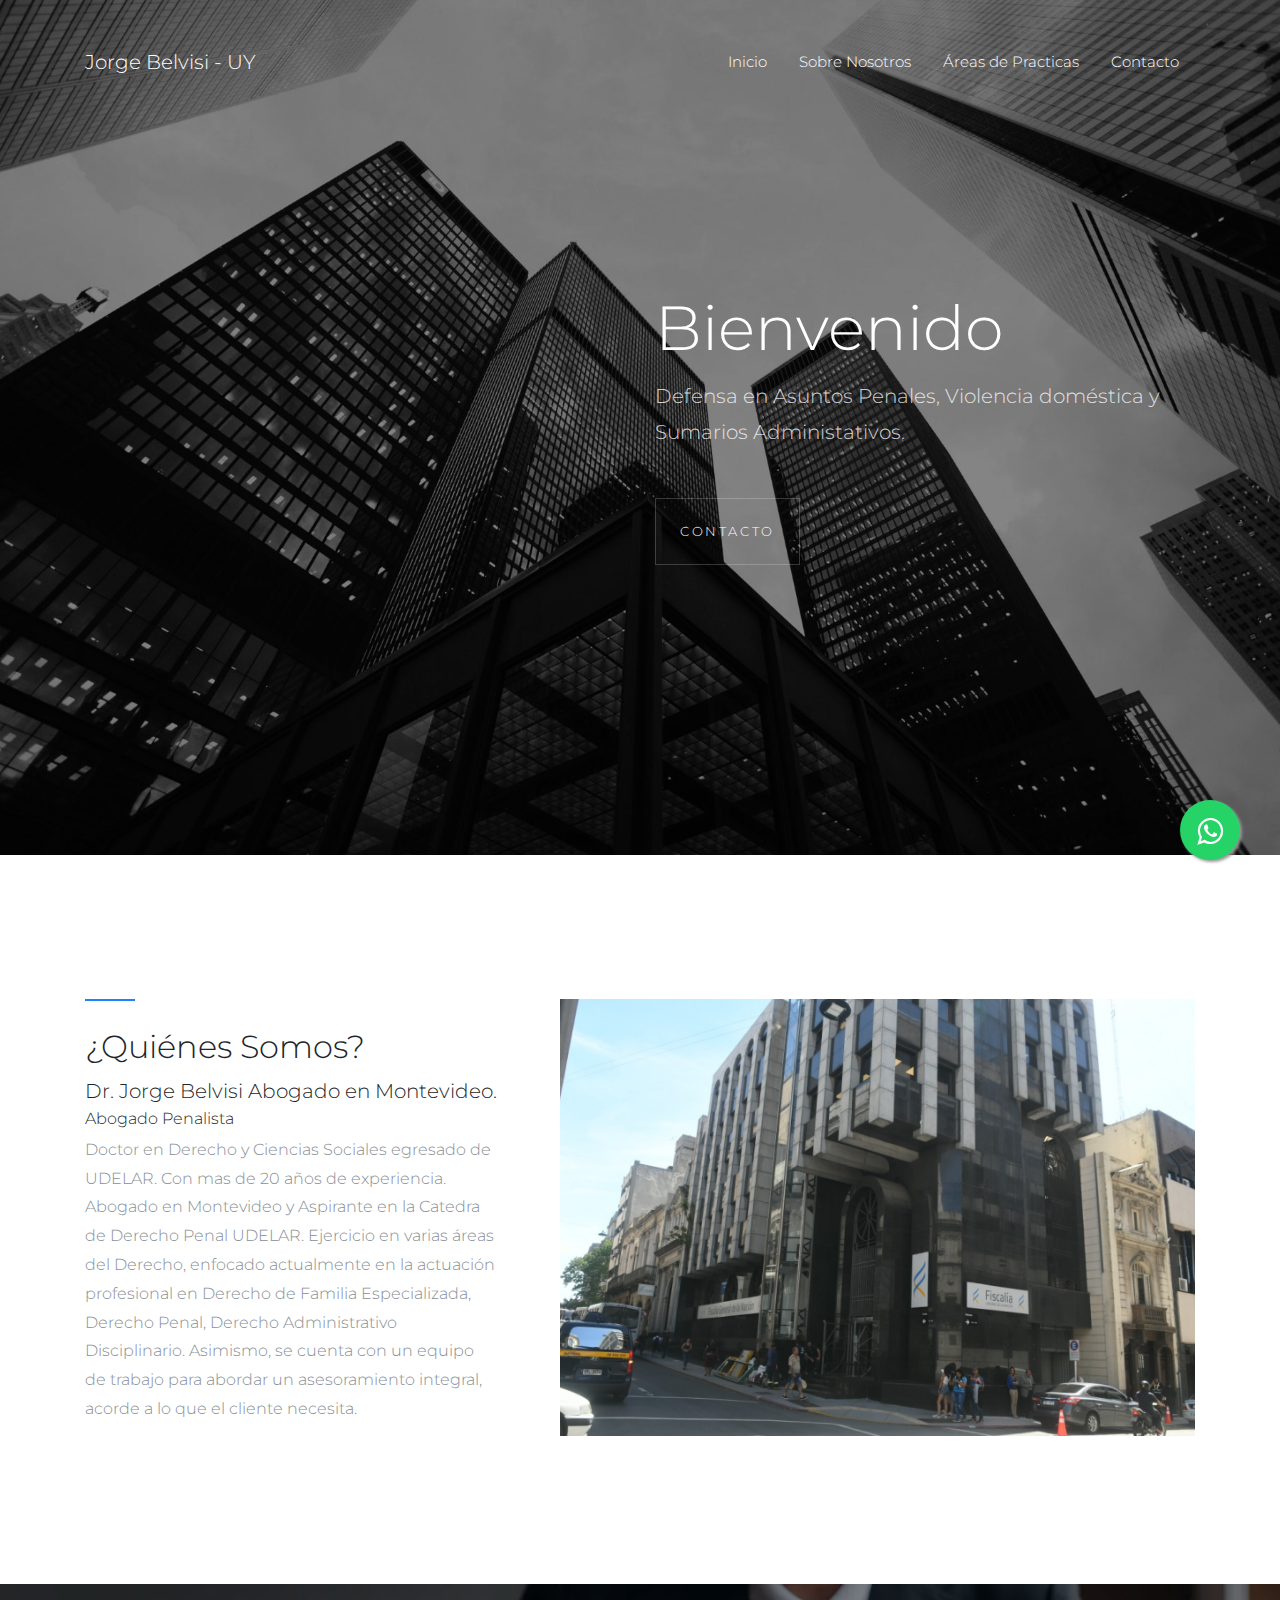
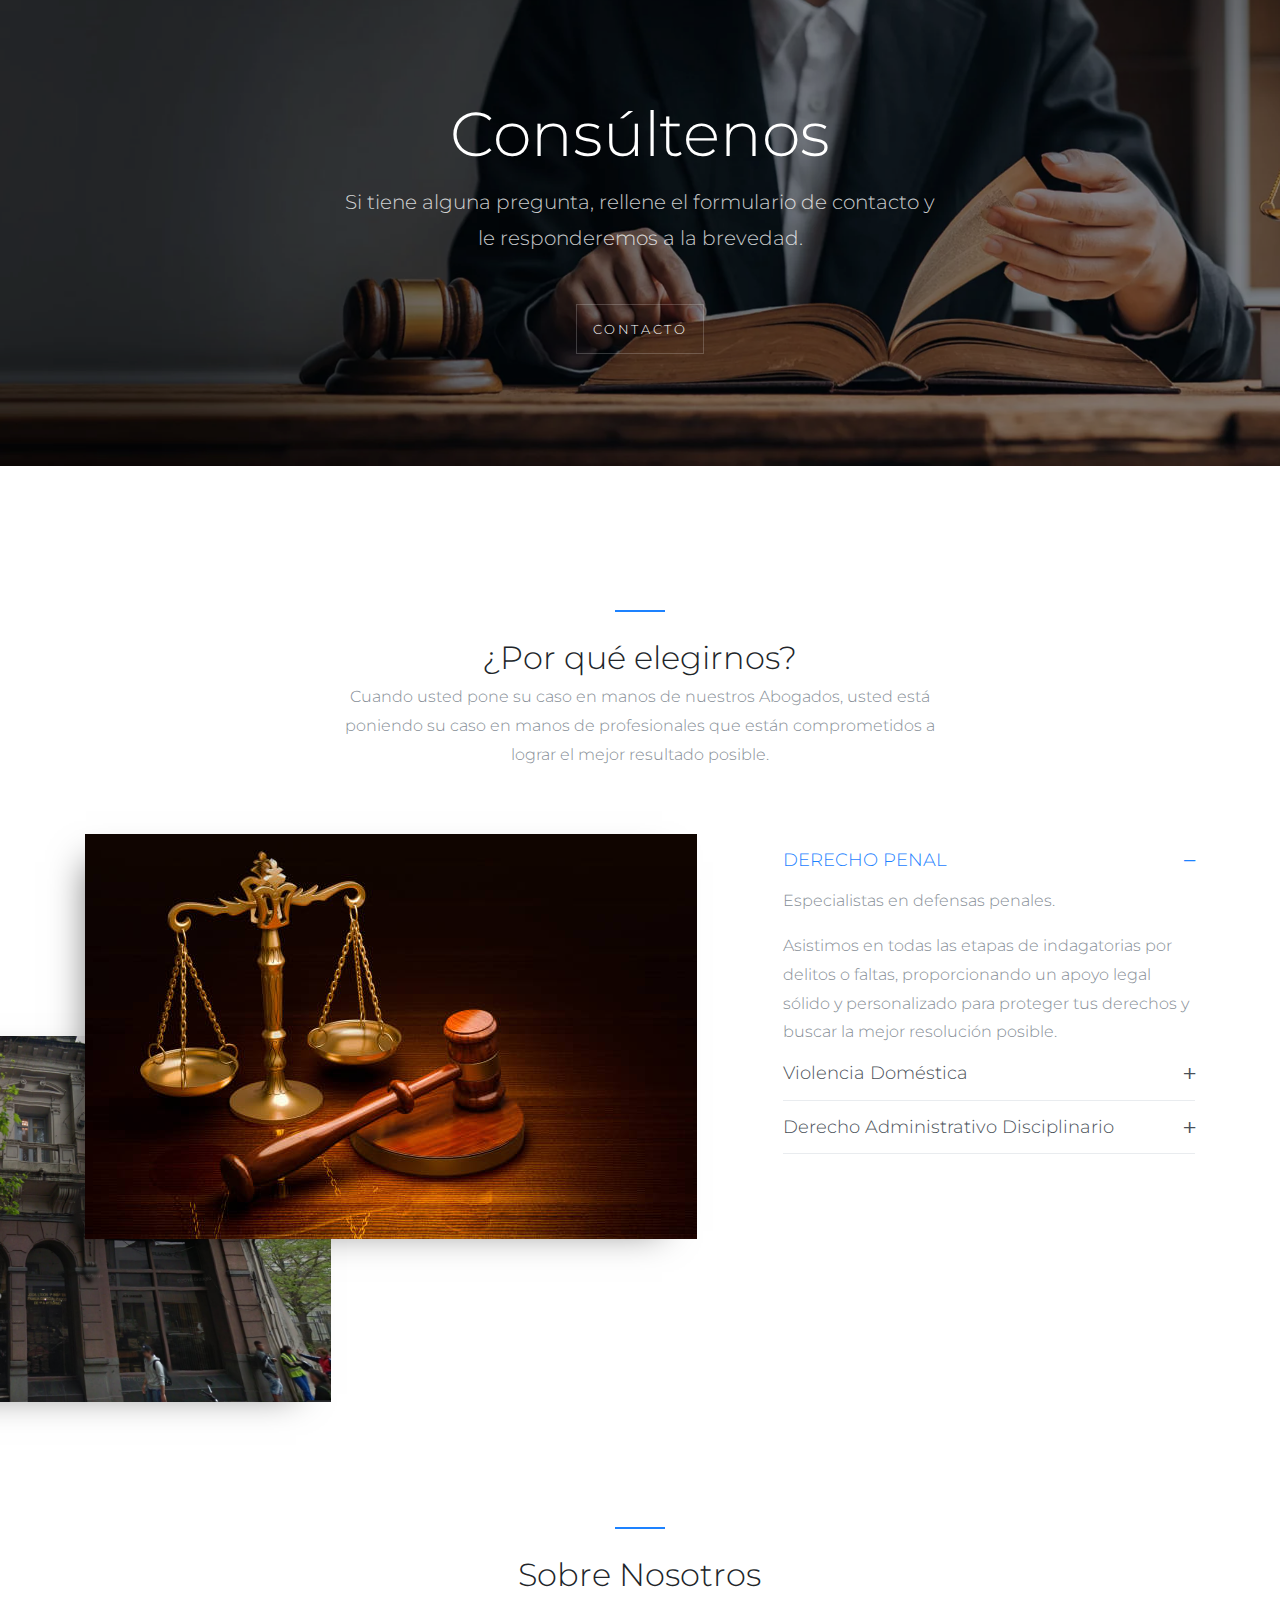
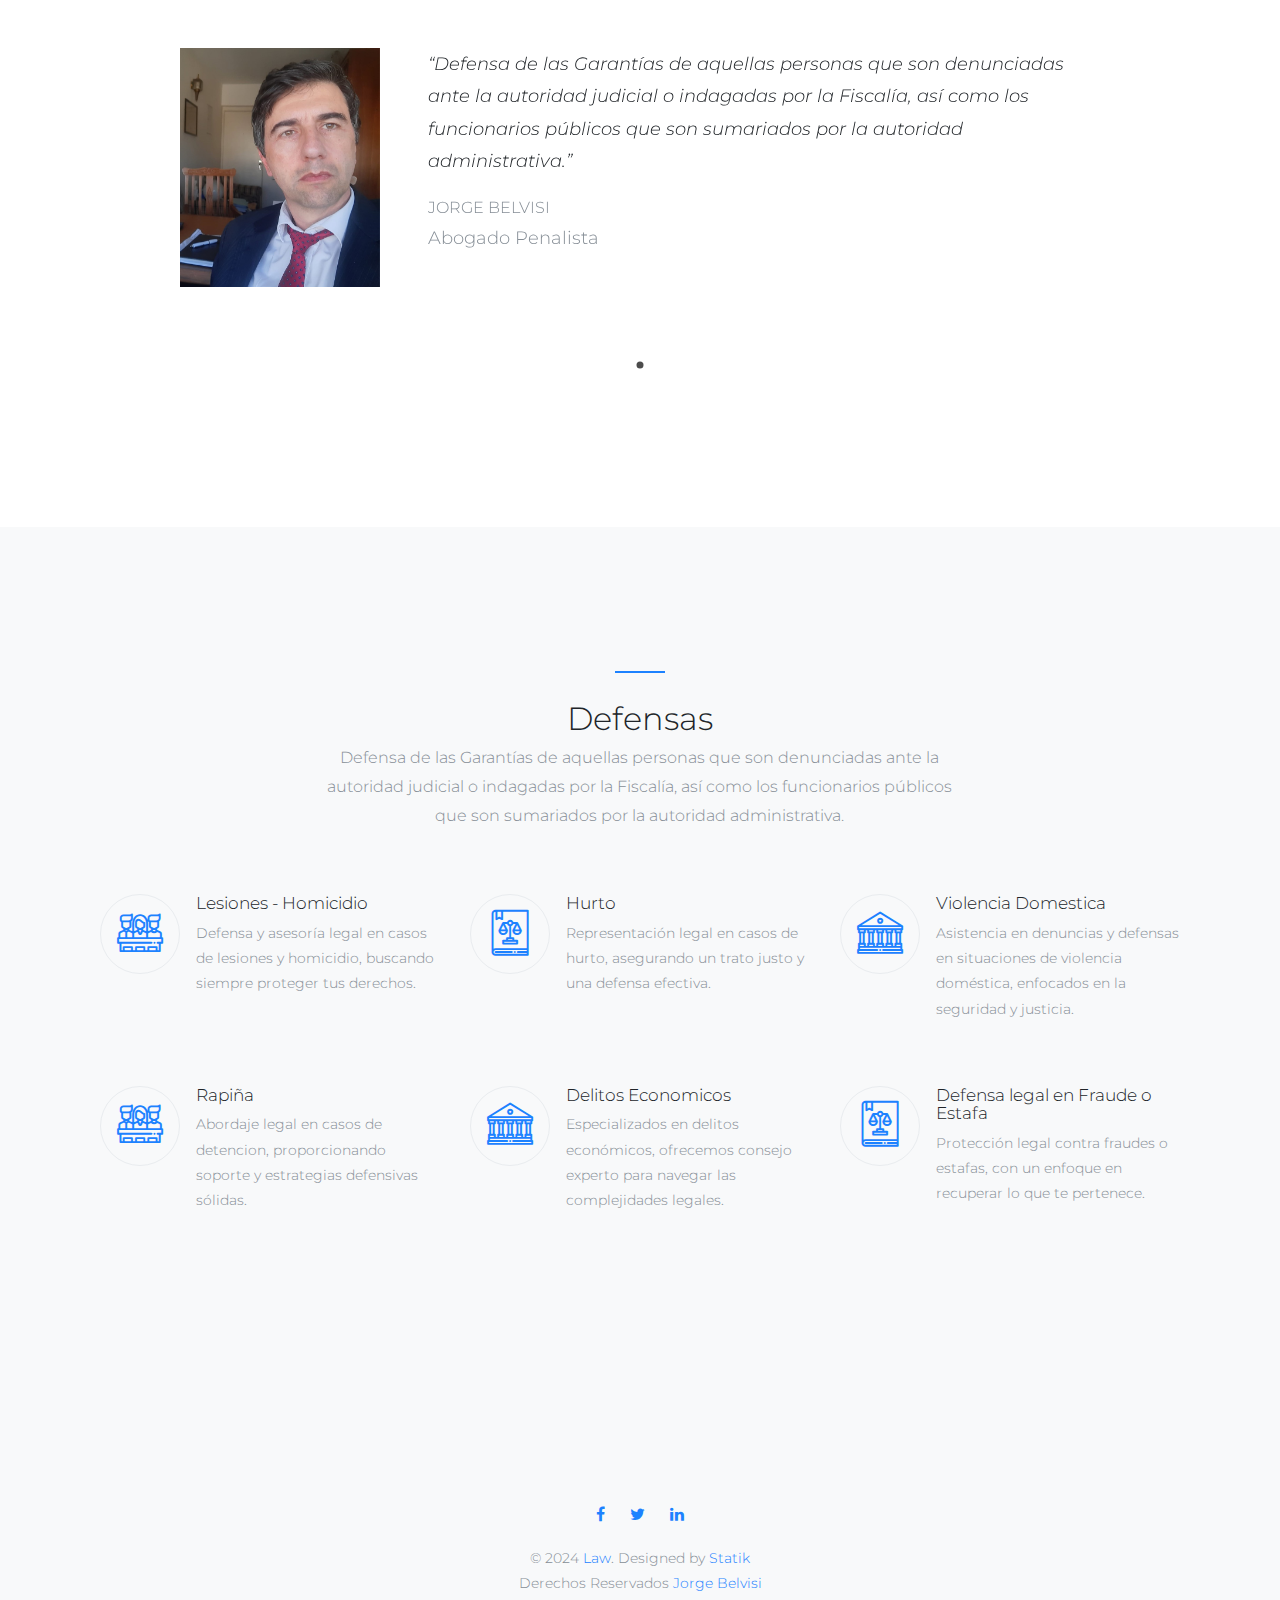
==== index.html @ 0565692d "KEY" ====
<html lang="en">
  <head>
    <!-- Google tag (gtag.js) -->
<script async src="https://www.googletagmanager.com/gtag/js?id=AW-10953930330"></script>
<script>
  window.dataLayer = window.dataLayer || [];
  function gtag(){dataLayer.push(arguments);}
  gtag('js', new Date());

  gtag('config', 'AW-10953930330');
</script>
    
    <!-- 
    More Templates Visit ==> ProBootstrap.com
    Free Template by ProBootstrap.com under the License Creative Commons 3.0 ==> (probootstrap.com/license)

    IMPORTANT: You can do whatever you want with this template but you need to keep the footer link back to ProBootstrap.com
    -->
		<meta charset="utf-8">
		<meta name="viewport" content="width=device-width, initial-scale=1, shrink-to-fit=no">

		<title>Derecho Penal &mdash; Jorge Belvisi</title>
    <link href="./assets/images/logo.png" rel="icon"/>
		<meta name="description" content="abogado penalista">
    <meta name="keywords" content="abogado penalista, abogado gratis, abogado montevideo, abogado penalista montevideo, abogado uruguay"> 
    <link href="https://fonts.googleapis.com/css?family=Crimson+Text:400,400i,600|Montserrat:200,300,400" rel="stylesheet">

		<link rel="stylesheet" href="assets/css/bootstrap/bootstrap.css">
    <link rel="stylesheet" href="assets/fonts/ionicons/css/ionicons.min.css">
    <link rel="stylesheet" href="assets/fonts/law-icons/font/flaticon.css">

    <link rel="stylesheet" href="assets/fonts/fontawesome/css/font-awesome.min.css">
    
    
    <link rel="stylesheet" href="assets/css/slick.css">
    <link rel="stylesheet" href="assets/css/slick-theme.css">

    <link rel="stylesheet" href="assets/css/helpers.css">
    <link rel="stylesheet" href="assets/css/style.css">

    
	</head>
	<body data-spy="scroll" data-target="#pb-navbar" data-offset="200">

    <link rel="stylesheet" href="https://maxcdn.bootstrapcdn.com/font-awesome/4.5.0/css/font-awesome.min.css">
    <a href="https://wa.link/lvnrwa" class="float" target="_blank">
    <i class="fa fa-whatsapp my-float "></i>
    </a>
      
      
    
    <nav class="navbar navbar-expand-lg navbar-dark pb_navbar pb_scrolled-light" id="pb-navbar">
      <div class="container">
        <a class="navbar-brand" href="/">Jorge Belvisi - UY</a>
        <button class="navbar-toggler" type="button" data-toggle="collapse" data-target="#probootstrap-navbar" aria-controls="probootstrap-navbar" aria-expanded="false" aria-label="Toggle navigation">
          <span><i class="ion-navicon"></i></span>
        </button>
        <div class="collapse navbar-collapse" id="probootstrap-navbar">
          <ul class="navbar-nav ml-auto">
            <li class="nav-item"><a class="nav-link" href="index.html">Inicio</a></li>
            <li class="nav-item"><a class="nav-link" href="#section-about">Sobre Nosotros</a></li>
            <li class="nav-item"><a class="nav-link" href="#section-why-us">Áreas de Practicas</a></li>
            <li class="nav-item"><a class="nav-link" href="contact.html">Contacto</a></li>
          </ul>
        </div>
      </div>
    </nav>
    <!-- END nav -->

    <section class="pb_cover_v1 text-left cover-bg-black cover-bg-opacity-4" style="background-image: url(assets/images/background1.jpg)" id="section-home">
      <div class="container">
        <div class="row align-items-center justify-content-end">
          <div class="col-md-6  order-md-1">

            <h2 class="heading mb-3">Bienvenido</h2>
            <div class="sub-heading"><p class="mb-5">Defensa en Asuntos Penales, Violencia doméstica y Sumarios Administativos.</p>
            <p><a href="contact.html" role="button" class="btn smoothscroll pb_outline-light btn-xl pb_font-13 p-4 rounded-0 pb_letter-spacing-2">Contacto</a></p>
            </div>
            
          </div>  
        </div>
      </div>
    </section>
    <!-- END section -->
    
    
    <section class="pb_section pb_section_v1" data-section="about" id="section-about">
      <div class="container">
        <div class="row">
          <div class="col-lg-5 pr-md-5 pr-sm-0">
            <h2 class="mt-0 heading-border-top mb-3 font-weight-normal">¿Quiénes Somos?</h2>
            <h5>Dr. Jorge Belvisi Abogado en Montevideo.</h5>
            <h6>Abogado Penalista</h6>
            <p>Doctor en Derecho y Ciencias Sociales egresado de UDELAR. Con mas de 20 años de experiencia. Abogado en Montevideo y Aspirante en la Catedra de Derecho Penal UDELAR. Ejercicio en varias áreas del Derecho, enfocado actualmente en la actuación profesional en Derecho de Familia Especializada, Derecho Penal, Derecho Administrativo Disciplinario. Asimismo, se cuenta con un equipo de trabajo para abordar un asesoramiento integral, acorde a lo que el cliente necesita.</p>
          </div>
          <div class="col-lg-7">
            <div class="images">
              <img class="img1 img-fluid" src="assets/images/prueba2.jfif" alt="Uruguay">
            </div>
          </div>
          
        </div>
      </div>  
    </section>
    <!-- END section -->

    
    <!-- <section class="pb_section bg-light">
      <div class="container">
        <div class="row">
          <div class="col-md">
            <div class="media pb_media_v2 d-block text-center mb-3">
              <div class="icon border border-gray rounded-circle d-block mr-3 display-4 mx-auto mb-4"><i class="flaticon text-secondary flaticon-jury"></i></div>
              <div class="media-body">
                <h3 class="mt-0 pb_font-20">Group of Lawyers</h3>
                <p>Far far away, behind the word mountains, far from the countries Vokalia and Consonantia, there live the blind texts.</p>
              </div>
            </div>
          </div>
          <div class="col-md">
            <div class="media pb_media_v2 d-block text-center  mb-3">
              <div class="icon border border-gray rounded-circle d-flex mr-3 display-4 mx-auto mb-4"><i class="flaticon text-secondary flaticon-law"></i></div>
              <div class="media-body">
                <h3 class="mt-0 pb_font-20">No One is Above The Law</h3>
                <p>Separated they live in Bookmarksgrove right at the coast of the Semantics, a large language ocean.</p>
              </div>
            </div>
          </div>
          <div class="col-md">
            <div class="media pb_media_v2 d-block text-center  mb-3">
              <div class="icon border border-gray rounded-circle d-flex mr-3 display-4 mx-auto mb-4"><i class="flaticon text-secondary flaticon-courthouse"></i></div>
              <div class="media-body">
                <h3 class="mt-0 pb_font-20">Hall of Justice</h3>
                <p>A small river named Duden flows by their place and supplies it with the necessary regelialia.</p>
              </div>
            </div>
          </div>
        </div>
      </div>
    </section>
     -->
    <!-- END section -->
      
    <section class="pb_sm_py_cover text-center cover-bg-black cover-bg-opacity-4" style="background-image: url(assets/images/tr2777863-01a-2880x710_Hero-m.webp)">
      <div class="container">

        <div class="row align-items-center">
          <div class="col-md-12">
            <h2 class="heading mb-3">Consúltenos</h2>
            <p class="sub-heading mb-5 pb_color-light-opacity-8">Si tiene alguna pregunta, rellene el formulario de contacto y le responderemos a la brevedad.</p>
            <p><a href="contact.html" role="button" class="btn smoothscroll pb_outline-light p-3 rounded-0 pb_font-13 pb_letter-spacing-2">Contacto</a></p>
          </div>  
        </div>

      </div>
    </section>
    <!-- END section -->

    <section class="pb_section" data-section="why-us" id="section-why-us">
      <div class="container">
        <div class="row justify-content-md-center text-center mb-5">
          <div class="col-lg-7">
            <h2 class="mt-0 heading-border-top font-weight-normal">¿Por qué elegirnos?</h2>
            <p>Cuando usted pone su caso en manos de nuestros Abogados, usted está poniendo su caso en manos de profesionales que están comprometidos a lograr el mejor resultado posible.</p>
          </div>
        </div>
        <div class="row">
          <div class="col-lg-7">
            <div class="images right">
              <img class="img1 img-fluid" src="assets/images/about-img.jpg" alt="free Template">
              <img class="img2" src=" assets/images/juzgado.png " alt="free Template">
            </div>
          </div>
          <div class="col-lg-5 pl-md-5 pl-sm-0">
            <div id="exampleAccordion" class="pb_accordion" data-children=".item">
              <div class="item">
                <a data-toggle="collapse" data-parent="#exampleAccordion" href="#exampleAccordion1" aria-expanded="true" aria-controls="exampleAccordion1" class="pb_font-18">DERECHO PENAL</a>
                <div id="exampleAccordion1" class="collapse show" role="tabpanel">
                  <p>Especialistas en defensas penales.</p>
                  <p>Asistimos en todas las etapas de indagatorias por delitos o faltas, proporcionando un apoyo legal sólido y personalizado para proteger tus derechos y buscar la mejor resolución posible.</p>
                </div>
              </div>
              <div class="item">
                <a data-toggle="collapse" data-parent="#exampleAccordion" href="#exampleAccordion2" aria-expanded="false" aria-controls="exampleAccordion2" class="pb_font-18">Violencia Doméstica</a>
                <div id="exampleAccordion2" class="collapse" role="tabpanel">
                  <p>En casos de violencia doméstica, ofrecemos asesoramiento legal para denuncias o defensas en el ámbito de Familia especializada.</p>
                </div>
              </div>
              <div class="item">
                <a data-toggle="collapse" data-parent="#exampleAccordion" href="#exampleAccordion3" aria-expanded="false" aria-controls="exampleAccordion3" class="pb_font-18">Derecho Administrativo Disciplinario</a>
                <div id="exampleAccordion3" class="collapse" role="tabpanel">
                  <p>Defendemos a funcionarios publicos sometidos a investigaciones administrativas o sumarios.</p>
                </div>
              </div>
              <!-- <div class="item">
                <a data-toggle="collapse" data-parent="#exampleAccordion" href="#exampleAccordion4" aria-expanded="false" aria-controls="exampleAccordion4" class="pb_font-18">Derecho Civil</a>
                <div id="exampleAccordion4" class="collapse" role="tabpanel">
                  <p>Asesoramiento y redacción de todo tipo de contratos (Compraventas, promesas de compraventa, permuta, etc).</p>
                </div>
              </div> -->
            </div>

          </div>
        </div>
      </div>
    </section>
    <!-- END section -->
    
    <!-- <section class="pb_section">
      <div class="multiple-items pb_slide_v1">
        <div>
          <a href="#" class="link-block">
            <img src="assets/images/1900x1200_img_4.jpg" alt="" class="img-fluid">
            <div class="slide-text">
              <h2>Criminal Law</h2>
              <p>Read More</p>
            </div>
          </a>
        </div>
        <div>
          <a href="#" class="link-block">
            <img src="assets/images/1900x1200_img_2.jpg" alt="" class="img-fluid">
            <div class="slide-text">
              <h2>Migration Law</h2>
              <span>Read More</span>
            </div>
          </a>
        </div>
        <div>
          <a href="#" class="link-block">
            <img src="assets/images/1900x1200_img_3.jpg" alt="" class="img-fluid">
            <div class="slide-text">
              <h2>Civil Rights</h2>
              <span>Read More</span>
            </div>
          </a>
        </div>
        <div>
          <a href="#" class="link-block">
            <img src="assets/images/1900x1200_img_4.jpg" alt="" class="img-fluid">
            <div class="slide-text">
              <h2>Property Law</h2>
              <span>Read More</span>
            </div>
          </a>
        </div>
        <div>
          <a href="#" class="link-block">
            <img src="assets/images/1900x1200_img_1.jpg" alt="" class="img-fluid">
            <div class="slide-text">
              <h2>Civil Rights</h2>
              <span>Read More</span>
            </div>
          </a>
        </div>
        <div>
          <a href="#" class="link-block">
            <img src="assets/images/1900x1200_img_2.jpg" alt="" class="img-fluid">
            <div class="slide-text">
              <h2>State Laws</h2>
              <span>Read More</span>
            </div>
          </a>
        </div>
        <div>
          <a href="#" class="link-block">
            <img src="assets/images/1900x1200_img_3.jpg" alt="" class="img-fluid">
            <div class="slide-text">
              <h2>Immigration Laws</h2>
              <span>Read More</span>
            </div>
          </a>
        </div>
      </div>

    </section> -->
    <!-- END section -->

    
    <!-- <section class="pb_section pb_bg-half" data-section="practicing-areas" id="section-practicing-areas">
      <div class="container">
        <div class="row justify-content-md-center text-center mb-5">
          <div class="col-lg-7">
            <h2 class="mt-0 heading-border-top font-weight-normal">Áreas de Práctica</h2>
            <p>Far far away, behind the word mountains, far from the countries Vokalia and Consonantia, there live the blind texts. Separated they live in Bookmarksgrove right at the coast of the Semantics, a large language ocean.</p>
          </div>
        </div>

        <div class="row">
          <div class="col-md-12">

            <div class="single-item pb_slide_v2">
              <div>
                <div class="d-lg-flex d-md-block slide_content">
                  <div class="pb_content-media" style="background-image: url(assets/images/1900x1200_img_4.jpg);"></div>
                  <div class="slide_content-text text-center">
                    <div class="pb_icon_v1"><i class="flaticon text-primary flaticon-handcuffs"></i></div>
                    <h3 class="font-weight-normal mt-0 mb-4">Criminal Law</h3>
                    <p>Far far away, behind the word mountains, far from the countries Vokalia and Consonantia, there live the blind texts. Separated they live in Bookmarksgrove right at the coast of the Semantics, a large language ocean.</p>
                    <p>A small river named Duden flows by their place and supplies it with the necessary regelialia. It is a paradisematic country, in which roasted parts of sentences fly into your mouth.</p>
                    <p>Even the all-powerful Pointing has no control about the blind texts it is an almost unorthographic life One day however a small line of blind text by the name of Lorem Ipsum decided to leave for the far World of Grammar.</p>
                  </div>
                </div>
              </div>

              <div>
                <div class="d-lg-flex d-md-block slide_content">
                  <div class="pb_content-media" style="background-image: url(assets/images/1900x1200_img_2.jpg);"></div>
                  <div class="slide_content-text text-center">
                    <div class="pb_icon_v1"><i class="flaticon text-primary flaticon-wallet"></i></div>
                    <h3 class="font-weight-normal mt-0 mb-4">Financial Law</h3>
                    <p>The Big Oxmox advised her not to do so, because there were thousands of bad Commas, wild Question Marks and devious Semikoli, but the Little Blind Text didn’t listen. She packed her seven versalia, put her initial into the belt and made herself on the way.</p>

                    <p>When she reached the first hills of the Italic Mountains, she had a last view back on the skyline of her hometown Bookmarksgrove, the headline of Alphabet Village and the subline of her own road, the Line Lane. Pityful a rethoric question ran over her cheek, then she continued her way.</p>
                  </div>
                </div>
              </div>

              <div>
                <div class="d-lg-flex d-md-block slide_content">
                  <div class="pb_content-media" style="background-image: url(assets/images/1900x1200_img_3.jpg);"></div>
                  <div class="slide_content-text text-center">
                    <div class="pb_icon_v1"><i class="flaticon text-primary flaticon-computer-security"></i></div>
                    <h3 class="font-weight-normal mt-0 mb-4">Cyber Crime Law</h3>
                    <p>Separated they live in Bookmarksgrove right at the coast of the Semantics, a large language ocean.</p>
                    <p>A small river named Duden flows by their place and supplies it with the necessary regelialia. And if she hasn’t been rewritten, then they are still using her.</p>
                    <p>On her way she met a copy. The copy warned the Little Blind Text, that where it came from it would have been rewritten a thousand times and everything that was left from its origin would be the word "and" and the Little Blind Text should turn around and return to its own, safe country. But nothing the copy said could convince her and so it didn’t take long until a few insidious Copy Writers ambushed her, made her drunk with Longe and Parole and dragged her into their agency, where they abused her for their.</p>
                  </div>
                </div>
              </div>

              <div>
                <div class="d-lg-flex d-md-block slide_content">
                  <div class="pb_content-media" style="background-image: url(assets/images/1900x1200_img_4.jpg);"></div>
                  <div class="slide_content-text text-center">
                    <div class="pb_icon_v1"><i class="flaticon text-primary flaticon-courthouse"></i></div>
                    <h3 class="font-weight-normal mt-0 mb-4">Real Estate Law</h3>
                    <p>Separated they live in Bookmarksgrove right at the coast of the Semantics, a large language ocean.</p>
                    <p>A small river named Duden flows by their place and supplies it with the necessary regelialia. And if she hasn’t been rewritten, then they are still using her. Original article: Web Designer Notebook | Text from Dummy Text Generator</p>
                    <p>A small river named Duden flows by their place and supplies it with the necessary regelialia. And if she hasn’t been rewritten, then they are still using her.</p>
                  </div>
                </div>
              </div>

              <div>
                <div class="d-lg-flex d-md-block slide_content">
                  <div class="pb_content-media" style="background-image: url(assets/images/1900x1200_img_4.jpg);"></div>
                  <div class="slide_content-text text-center">
                    <div class="pb_icon_v1"><i class="flaticon text-primary flaticon-jury"></i></div>
                    <h3 class="font-weight-normal mt-0 mb-4">Family Law</h3>
                    <p>A small river named Duden flows by their place and supplies it with the necessary regelialia. It is a paradisematic country, in which roasted parts of sentences fly into your mouth.</p>
                    <p>Even the all-powerful Pointing has no control about the blind texts it is an almost unorthographic life One day however a small line of blind text by the name of Lorem Ipsum decided to leave for the far World of Grammar.</p>
                    <p>A small river named Duden flows by their place and supplies it with the necessary regelialia. And if she hasn’t been rewritten, then they are still using her.</p>
                  </div>
                </div>
              </div>

            </div>

          </div>
        </div>
      </div>  
    </section> -->
    <!-- END section -->

    <!-- <section class="pb_section bg-light bg-image with-overlay" data-section="attorneys" id="section-attorneys" style="background-image: url(assets/images/1900x1200_img_2.jpg)">
      <div class="container">
        <div class="row justify-content-md-center text-center mb-5">
          <div class="col-lg-7">
            <h2 class="mt-0 heading-border-top light font-weight-normal text-white">Attorneys</h2>
            <p class="text-white">Far far away, behind the word mountains, far from the countries Vokalia and Consonantia, there live the blind texts. Separated they live in Bookmarksgrove right at the coast of the Semantics, a large language ocean.</p>
          </div>
        </div>
        <div class="row">
          <div class="col-md">
            <div class="card text-center pb_card_v1 mb-4">
              <img class="card-img-top rounded-circle w-50 mx-auto" src="assets/images/square_img_5.jpg" alt="Card image cap">
              <div class="card-body">
                <h4 class="card-title mt-0 mb-2">Richard Wilson</h4>
                <h6 class="card-subtitle mb-2">Family Lawyer</h6>
                <p><a href="#">Read Full Bio</a></p>
              </div>
            </div>
          </div>
          <div class="col-md">
            <div class="card text-center pb_card_v1 mb-4">
              <img class="card-img-top rounded-circle w-50 mx-auto" src="assets/images/square_img_5.jpg" alt="Card image cap">
              <div class="card-body">
                <h4 class="card-title mt-0 mb-2">Steve White</h4>
                <h6 class="card-subtitle mb-2">Financial Lawyer</h6>
                <p><a href="#">Read Full Bio</a></p>
              </div>
            </div>
          </div>
          <div class="col-md">
            <div class="card text-center pb_card_v1 mb-4">
              <img class="card-img-top rounded-circle w-50 mx-auto" src="assets/images/square_img_5.jpg" alt="Card image cap">
              <div class="card-body">
                <h4 class="card-title mt-0 mb-2">Ryan David</h4>
                <h6 class="card-subtitle mb-2">Business Lawyer</h6>
                <p><a href="#">Read Full Bio</a></p>
              </div>
            </div>
          </div>
        </div>
      </div>
    </section> -->


    <section class="pb_section pb_testimonial_v1" data-section="testimonials" id="section-testimonials">
      <div class="container">
        <div class="row justify-content-md-center text-center mb-5">
          <div class="col-lg-7">
            <h2 class="mt-0 heading-border-top font-weight-normal">Sobre Nosotros</h2>
          </div>
        </div>
        <div class="row justify-content-md-center">
          <div class="col-md-10 col-sm-12 mb-5">
            <div class="single-item-no-arrow pb_slide_v1">
              <div>
                <div class="media">
                  <img class="d-flex img-fluid mb-sm-5" src="assets/images/jorge2.jpeg" alt="Generic placeholder image">
                  <div class="media-body pl-md-5 pl-sm-0">
                    <blockquote>
                      <p>&ldquo;Defensa de las Garantías de aquellas personas que son denunciadas ante la autoridad judicial o indagadas por la Fiscalía, así como los funcionarios públicos que son sumariados por la autoridad administrativa.&rdquo;</p>
                      <p class="pb_author"><cite class="text-uppercase">Jorge Belvisi</cite> Abogado Penalista</p>
                    </blockquote>
                  </div>
                </div>
              </div>
            </div>

          </div>

        </div>
      </div>
    </section>
    <!-- END section -->

    <section class="pb_section bg-light">
      <div class="container">
        <div class="row justify-content-md-center text-center mb-5">
          <div class="col-lg-7">
            <h2 class="mt-0 heading-border-top font-weight-normal">Defensas</h2>
            <p>Defensa de las Garantías de aquellas personas que son denunciadas ante la autoridad judicial o indagadas por la Fiscalía, así como los funcionarios públicos que son sumariados por la autoridad administrativa.</p>
          </div>
        </div>
      <div class="container">
        <div class="row">
          <div class="col-lg">

            <div class="media pb_media_v1 mb-5">
              <div class="icon border border-gray rounded-circle d-flex mr-3 display-4 text-primary"><i class="flaticon flaticon-jury"></i></div>
              <div class="media-body">
                <h3 class="mt-0 pb_font-17">Lesiones - Homicidio</h3>
                <p class="pb_font-14">Defensa y asesoría legal en casos de lesiones y homicidio, buscando siempre proteger tus derechos.</p>
              </div>
            </div>

          </div>
          <div class="col-lg">
            <div class="media pb_media_v1 mb-5">
              <div class="icon border border-gray rounded-circle d-flex mr-3 display-4 text-primary"><i class="flaticon flaticon-law"></i></div>
              <div class="media-body">
                <h3 class="mt-0 pb_font-17">Hurto</h3>
                <p class="pb_font-14">Representación legal en casos de hurto, asegurando un trato justo y una defensa efectiva.</p>
              </div>
            </div>
          </div>
          <div class="col-lg">
            <div class="media pb_media_v1 mb-5">
              <div class="icon border border-gray rounded-circle d-flex mr-3 display-4 text-primary"><i class="flaticon flaticon-courthouse"></i></div>
              <div class="media-body">
                <h3 class="mt-0 pb_font-17">Violencia Domestica</h3>
                <p class="pb_font-14">Asistencia en denuncias y defensas en situaciones de violencia doméstica, enfocados en la seguridad y justicia.</p>
              </div>
            </div>
          </div>
          <div class="w-100"></div>
          <div class="col-lg">

            <div class="media pb_media_v1 mb-5">
              <div class="icon border border-gray rounded-circle d-flex mr-3 display-4 text-primary"><i class="flaticon flaticon-jury"></i></div>
              <div class="media-body">
                <h3 class="mt-0 pb_font-17">Rapiña</h3>
                <p class="pb_font-14">Abordaje legal en casos de detencion, proporcionando soporte y estrategias defensivas sólidas.</p>
              </div>
            </div>

          </div>
          <div class="col-lg">
            <div class="media pb_media_v1 mb-5">
              <div class="icon border border-gray rounded-circle d-flex mr-3 display-4 text-primary"><i class="flaticon flaticon-courthouse"></i></div>
              <div class="media-body">
                <h3 class="mt-0 pb_font-17">Delitos Economicos</h3>
                <p class="pb_font-14">Especializados en delitos económicos, ofrecemos consejo experto para navegar las complejidades legales.</p>
              </div>
            </div>
          </div>
          <div class="col-lg">
            <div class="media pb_media_v1 mb-5">
              
              <div class="icon border border-gray rounded-circle d-flex mr-3 display-4 text-primary"><i class="flaticon flaticon-law"></i></div>
              <div class="media-body">
                <h3 class="mt-0 pb_font-17">Defensa legal en Fraude o Estafa</h3>
                <p class="pb_font-14">Protección legal contra fraudes o estafas, con un enfoque en recuperar lo que te pertenece.</p>
              </div>
            </div>
          </div>

        </div>
      </div>
    </section>

    
    
    <!-- <section class="pb_section" data-section="contact" id="section-contact">
      <div class="container">

        <div class="row justify-content-md-center text-center mb-5">
          <div class="col-lg-7">
            <h2 class="mt-0 heading-border-top font-weight-normal">Get In Touch</h2>
            <p>Far far away, behind the word mountains, far from the countries Vokalia and Consonantia, there live the blind texts. Separated they live in Bookmarksgrove right at the coast of the Semantics, a large language ocean.</p>
          </div>
        </div>

        
        <div class="row">
          <div class="col-md-8 pr-md-5 pr-sm-0 mb-4">
            <form action="#">
              <div class="row">
                <div class="col-md">
                  <div class="form-group">
                    <label for="name">Name</label>
                    <input type="text" class="form-control p-3 rounded-0" id="name">
                  </div>
                </div>
                <div class="col-md">
                  <div class="form-group">
                    <label for="email">Email</label>
                    <input type="text" class="form-control p-3 rounded-0" id="email">
                  </div>
                </div>
              </div>
              
              <div class="form-group">
                <label for="message">Message</label>
                <textarea cols="30" rows="10" class="form-control p-3 rounded-0" id="message"></textarea>
              </div>
              <div class="form-group">
                <input type="submit" class="btn pb_outline-dark pb_font-13 pb_letter-spacing-2 p-3 rounded-0" value="Send Message">
              </div>
            </form>
          </div>
          <div class="col-md-4">
            <ul class="pb_contact_details_v1">
              <li>
                <span class="text-uppercase">Email</span>
                probootstrap@gmail.com
              </li>
              <li>
                <span class="text-uppercase">Phone</span>
                +30 976 1382 9921
              </li>
              <li>
                <span class="text-uppercase">Fax</span>
                +30 976 1382 9922
              </li>
              <li>
                <span class="text-uppercase">Address</span>
                San Francisco, CA <br>
                4th Floor8 Lower  <br>
                San Francisco street, M1 50F
              </li>
            </ul>
          </div>
        </div>
        
      </div>
    </section> -->
    <!-- END section -->

    <footer class="pb_footer bg-light" role="contentinfo">
      <div class="container">
        <div class="row text-center">
          <div class="col">
            <ul class="list-inline">
              <li class="list-inline-item"><a href="https://www.facebook.com/Dr.JorgeBelvisi?locale=es_LA" target="_blank" class="p-2"><i class="fa fa-facebook"></i></a></li>
              <li class="list-inline-item"><a href="#" class="p-2"><i class="fa fa-twitter"></i></a></li>
              <li class="list-inline-item"><a href="https://www.linkedin.com/in/jorge-belvisi-201130220/" target="_blank" class="p-2"><i class="fa fa-linkedin"></i></a></li>
            </ul>
          </div>
        </div>
        <div class="row">
          <div class="col text-center">
            <p class="pb_font-14">&copy; 2024 <a href="https://www.statik.uy/">Law</a>. Designed by <a rel="nofollow" href="https://www.statik.uy/" target="_blank">Statik</a>
        <br/> Derechos Reservados <a href="https://www.statik.uy/" target="_blank">Jorge Belvisi</a>
          </div>
        </div>
      </div>
    </footer>
    
    <!-- loader -->
    <div id="pb_loader" class="show fullscreen"><svg class="circular" width="48px" height="48px"><circle class="path-bg" cx="24" cy="24" r="22" fill="none" stroke-width="4" stroke="#eeeeee"/><circle class="path" cx="24" cy="24" r="22" fill="none" stroke-width="4" stroke-miterlimit="10" stroke="#FDA04F"/></svg></div>


    <script src="assets/js/jquery.min.js"></script>
    
    <script src="assets/js/popper.min.js"></script>
    <script src="assets/js/bootstrap.min.js"></script>
    <script src="assets/js/slick.min.js"></script>

    <script src="assets/js/jquery.waypoints.min.js"></script>
    <script src="assets/js/jquery.easing.1.3.js"></script>

    <script src="assets/js/main.js"></script>
	</body>
</html>
---- assets/fonts/law-icons/font/flaticon.css ----
/*
  	Flaticon icon font: Flaticon
  	Creation date: 13/09/2017 10:02
  	*/

@font-face {
  font-family: "Flaticon";
  src: url("./Flaticon.eot");
  src: url("./Flaticon.eot?#iefix") format("embedded-opentype"),
       url("./Flaticon.woff") format("woff"),
       url("./Flaticon.ttf") format("truetype"),
       url("./Flaticon.svg#Flaticon") format("svg");
  font-weight: normal;
  font-style: normal;
}

@media screen and (-webkit-min-device-pixel-ratio:0) {
  @font-face {
    font-family: "Flaticon";
    src: url("./Flaticon.svg#Flaticon") format("svg");
  }
}

[class^="flaticon-"]:before, [class*=" flaticon-"]:before,
[class^="flaticon-"]:after, [class*=" flaticon-"]:after {   
  font-family: Flaticon;
        font-size: 20px;
font-style: normal;
margin-left: 20px;
}

.flaticon-wallet:before { content: "\f100"; }
.flaticon-computer-security:before { content: "\f101"; }
.flaticon-law:before { content: "\f102"; }
.flaticon-jury:before { content: "\f103"; }
.flaticon-courthouse:before { content: "\f104"; }
.flaticon-handcuffs:before { content: "\f105"; }
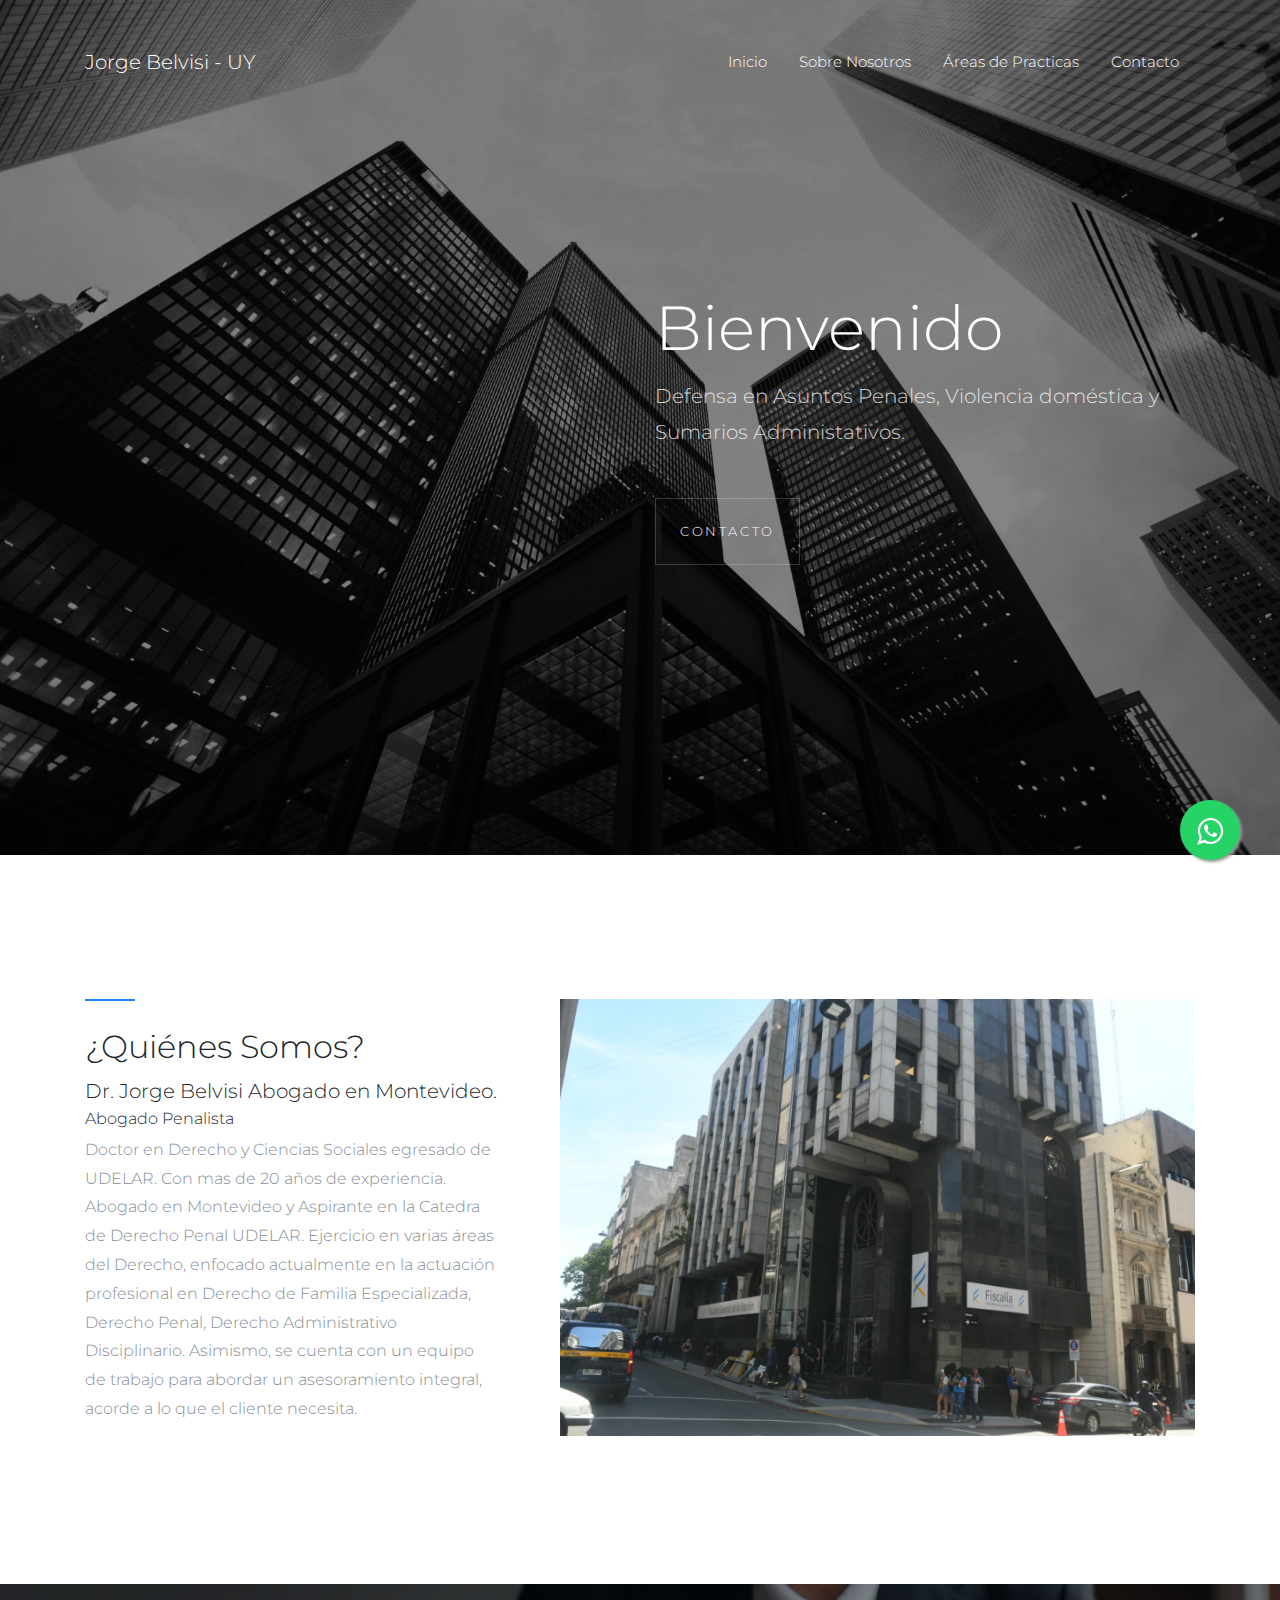
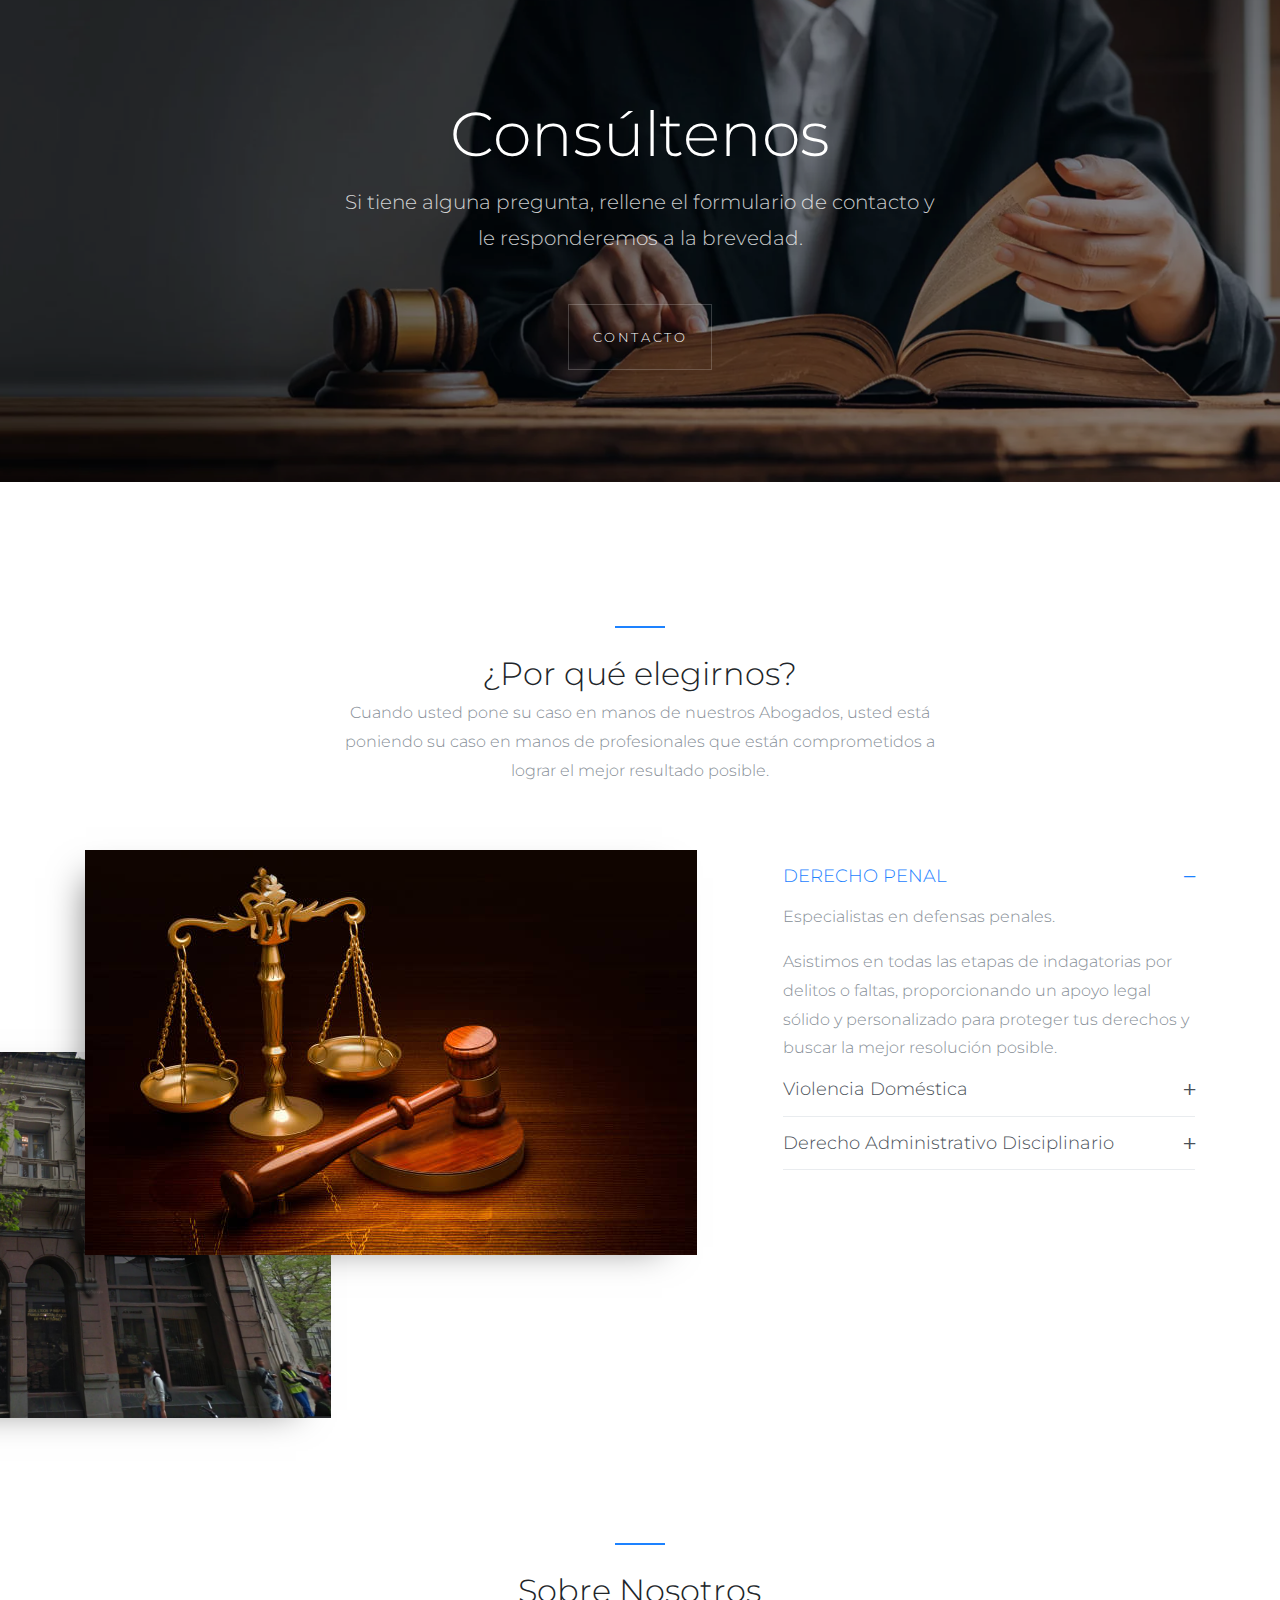
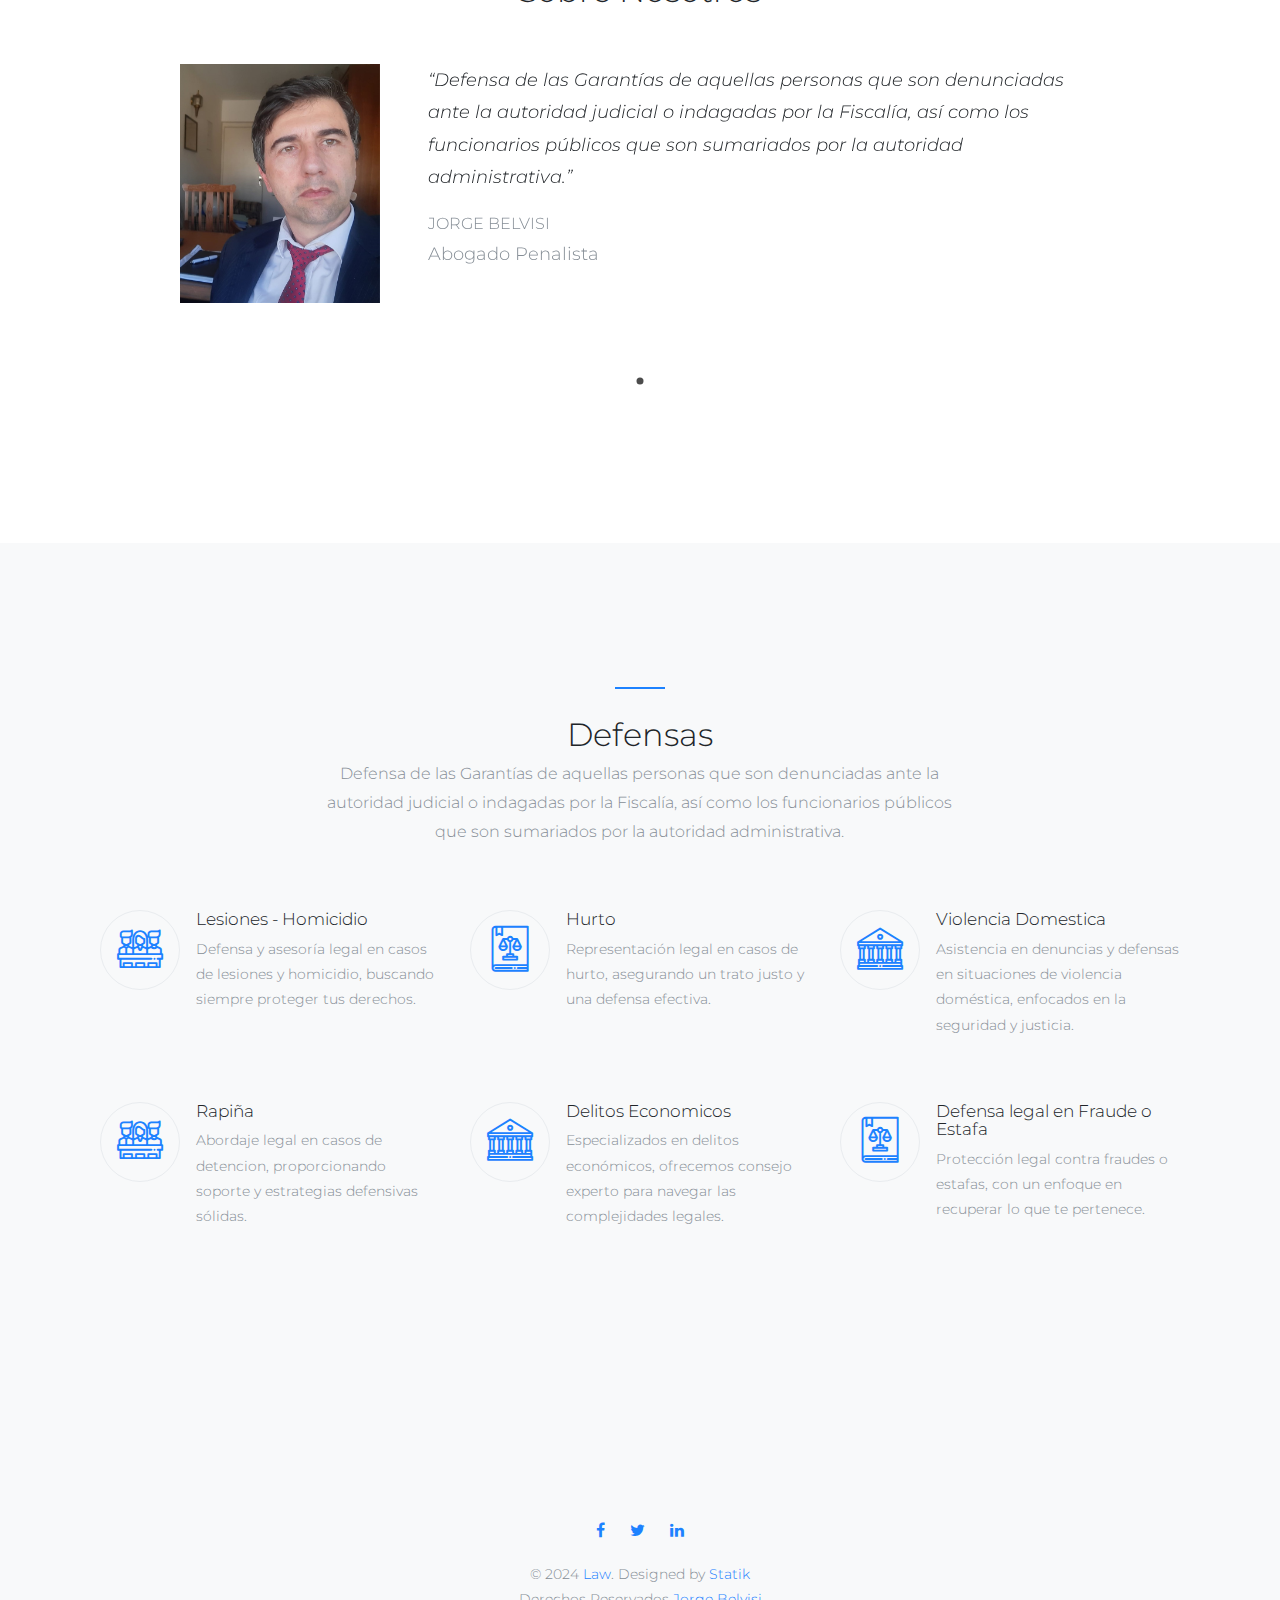
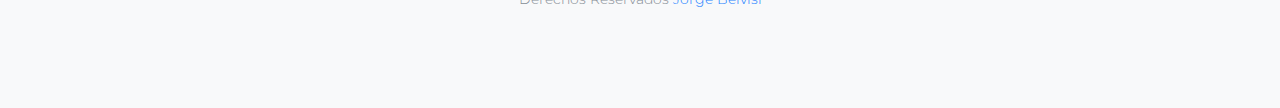
==== commit 92017354: "key" ====
--- a/index.html
+++ b/index.html
@@ -1,14 +1,33 @@
 <html lang="en">
   <head>
     <!-- Google tag (gtag.js) -->
-<script async src="https://www.googletagmanager.com/gtag/js?id=AW-10953930330"></script>
-<script>
-  window.dataLayer = window.dataLayer || [];
-  function gtag(){dataLayer.push(arguments);}
-  gtag('js', new Date());
-
-  gtag('config', 'AW-10953930330');
-</script>
+    <script async src="https://www.googletagmanager.com/gtag/js?id=AW-10953930330"></script>
+    <script>
+      window.dataLayer = window.dataLayer || [];
+      function gtag(){dataLayer.push(arguments);}
+      gtag('js', new Date());
+  
+      gtag('config', 'AW-10953930330');
+    </script>
+  
+    <!-- Google tag (gtag.js) event - delayed navigation helper -->
+    <script>
+      // Helper function to delay opening a URL until a gtag event is sent.
+      // Call it in response to an action that should navigate to a URL.
+      function gtagSendEvent(url) {
+        var callback = function () {
+          if (typeof url === 'string') {
+            window.location = url;
+          }
+        };
+        gtag('event', 'contact', {
+          'event_callback': callback,
+          'event_timeout': 2000,
+          // <event_parameters>
+        });
+        return false;
+      }
+    </script>
     
     <!-- 
     More Templates Visit ==> ProBootstrap.com
@@ -148,7 +167,12 @@
           <div class="col-md-12">
             <h2 class="heading mb-3">Consúltenos</h2>
             <p class="sub-heading mb-5 pb_color-light-opacity-8">Si tiene alguna pregunta, rellene el formulario de contacto y le responderemos a la brevedad.</p>
-            <p><a href="contact.html" role="button" class="btn smoothscroll pb_outline-light p-3 rounded-0 pb_font-13 pb_letter-spacing-2">Contacto</a></p>
+            <p>
+              <a href="contact.html" role="button" class="btn smoothscroll pb_outline-light btn-xl pb_font-13 p-4 rounded-0 pb_letter-spacing-2" 
+                 onclick="return gtagSendEvent('contact.html');">
+                Contacto
+              </a>
+            </p>
           </div>  
         </div>
 
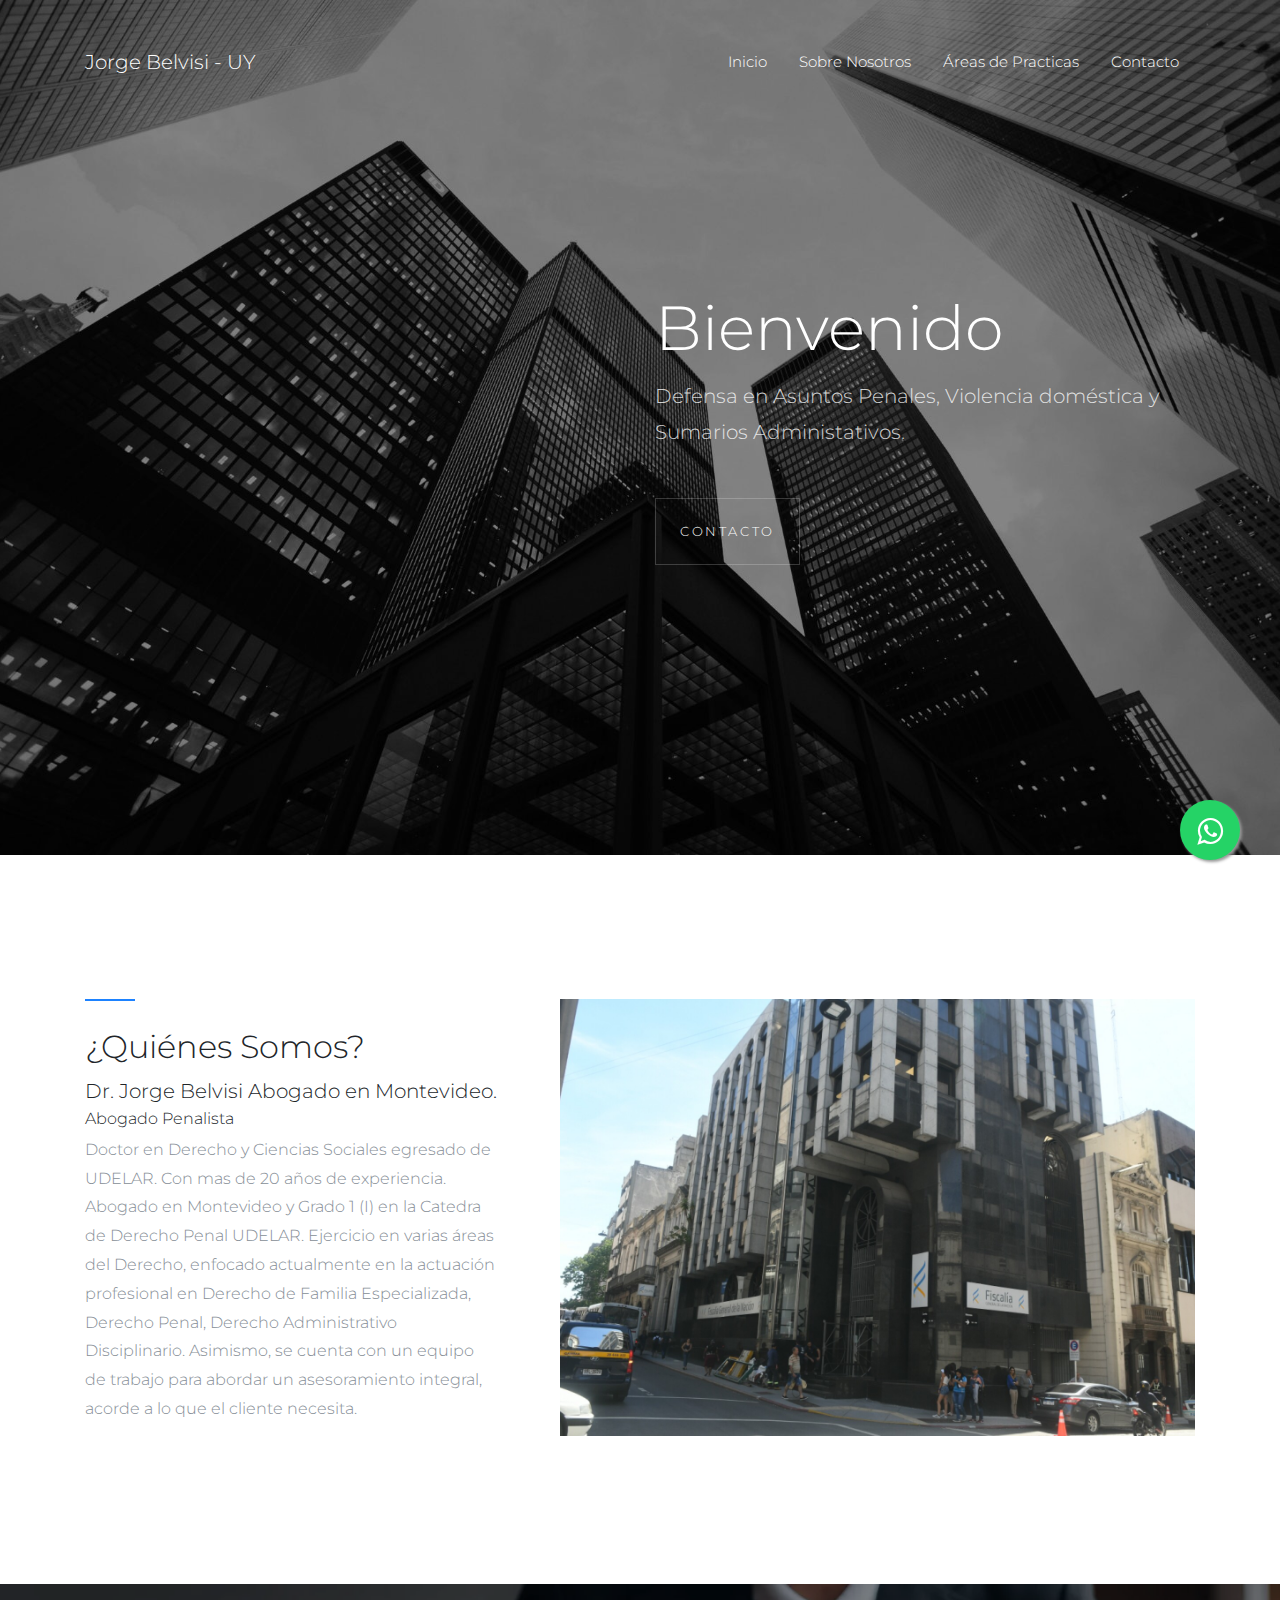
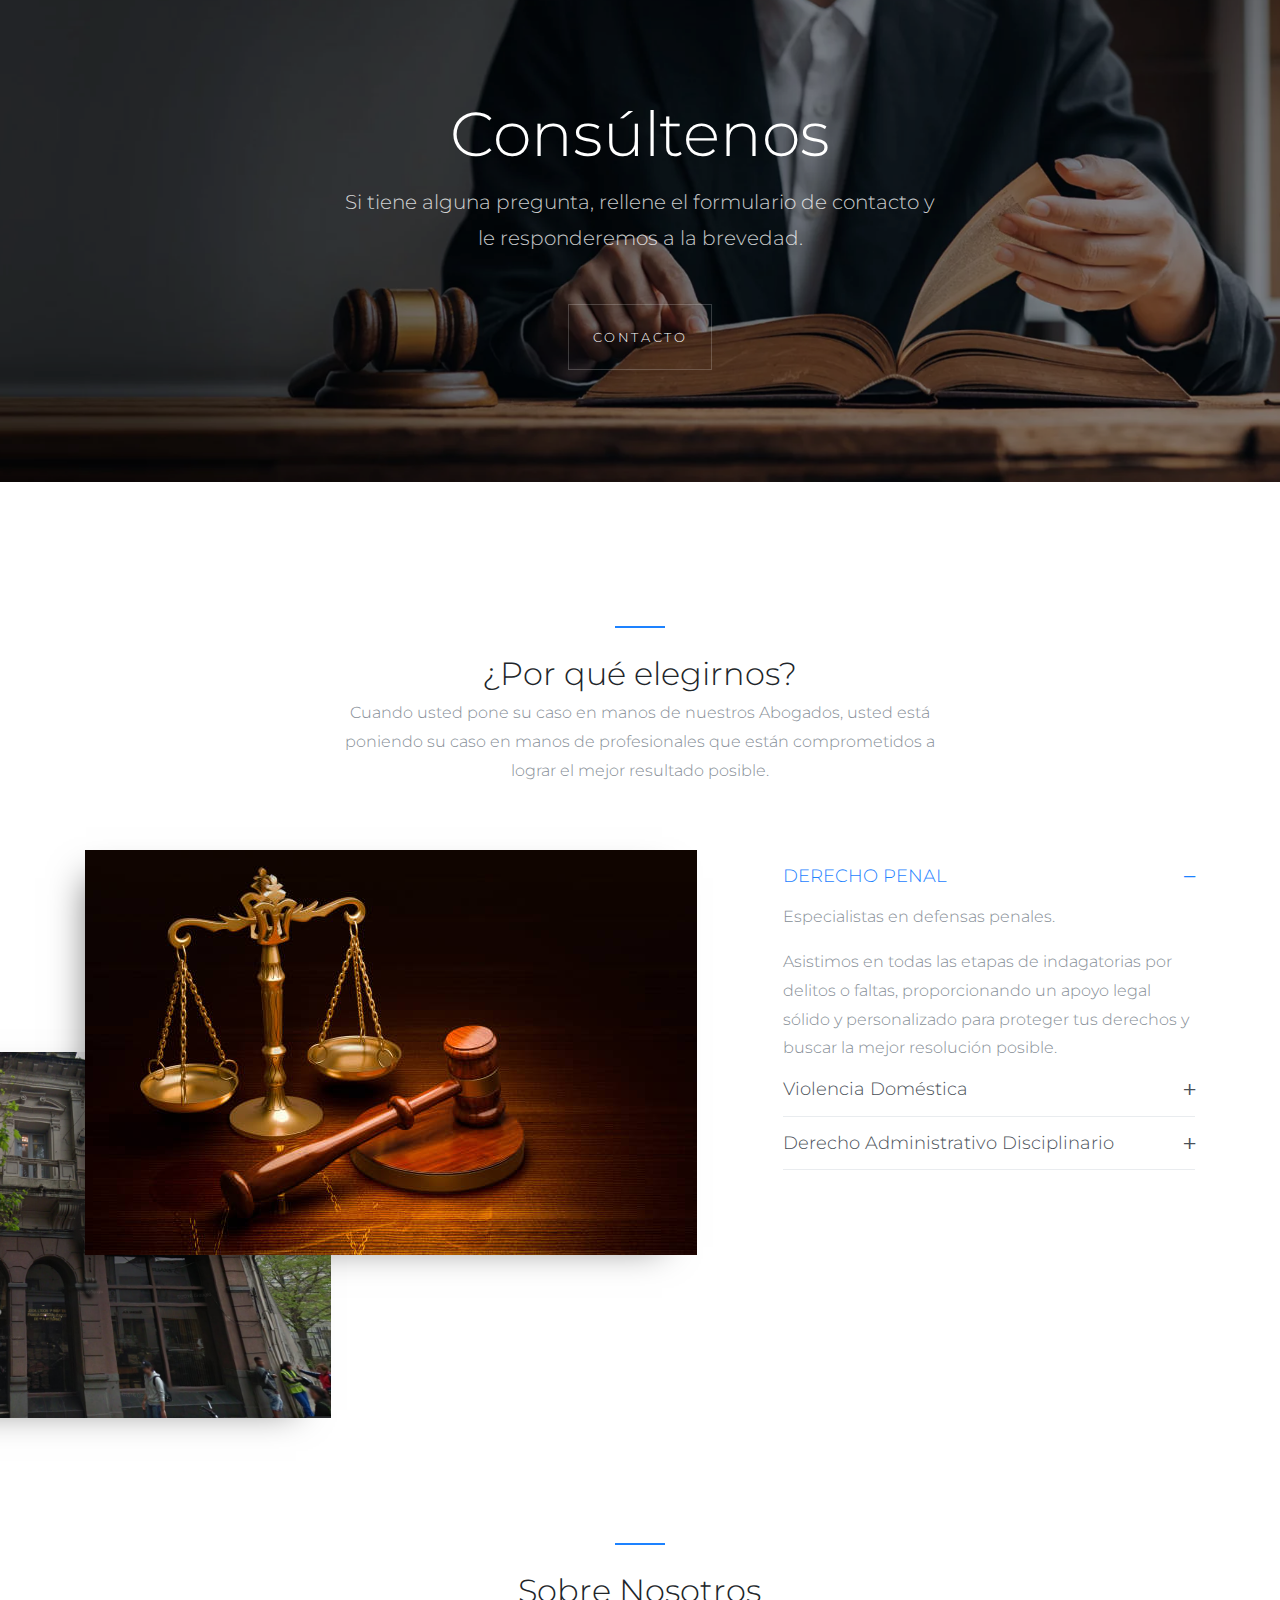
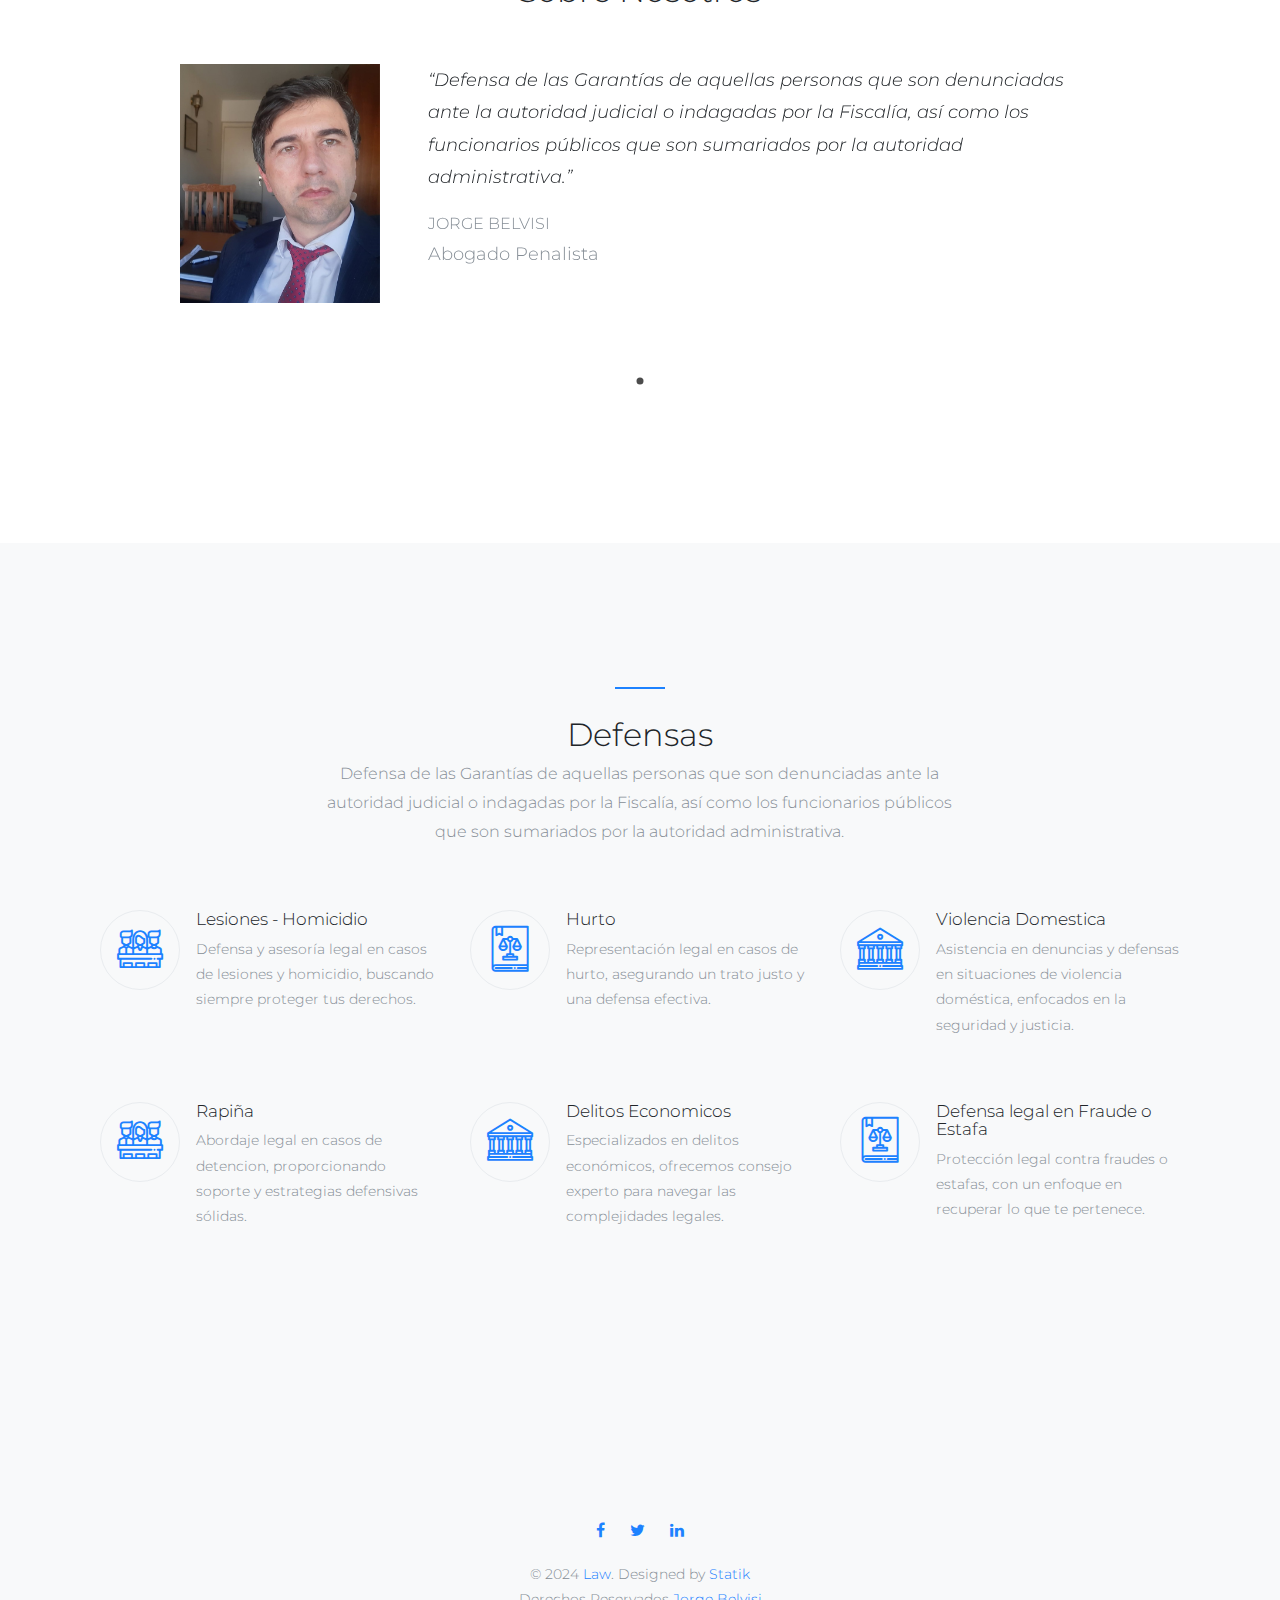
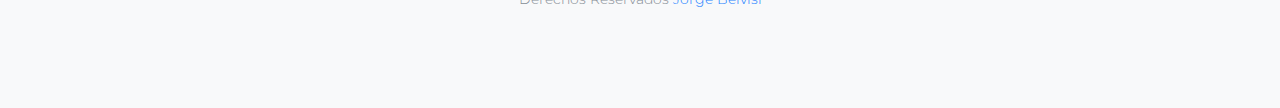
==== commit ffd32a72: "Grado 1 (I)" ====
--- a/index.html
+++ b/index.html
@@ -110,7 +110,7 @@
             <h2 class="mt-0 heading-border-top mb-3 font-weight-normal">¿Quiénes Somos?</h2>
             <h5>Dr. Jorge Belvisi Abogado en Montevideo.</h5>
             <h6>Abogado Penalista</h6>
-            <p>Doctor en Derecho y Ciencias Sociales egresado de UDELAR. Con mas de 20 años de experiencia. Abogado en Montevideo y Aspirante en la Catedra de Derecho Penal UDELAR. Ejercicio en varias áreas del Derecho, enfocado actualmente en la actuación profesional en Derecho de Familia Especializada, Derecho Penal, Derecho Administrativo Disciplinario. Asimismo, se cuenta con un equipo de trabajo para abordar un asesoramiento integral, acorde a lo que el cliente necesita.</p>
+            <p>Doctor en Derecho y Ciencias Sociales egresado de UDELAR. Con mas de 20 años de experiencia. Abogado en Montevideo y Grado 1 (I) en la Catedra de Derecho Penal UDELAR. Ejercicio en varias áreas del Derecho, enfocado actualmente en la actuación profesional en Derecho de Familia Especializada, Derecho Penal, Derecho Administrativo Disciplinario. Asimismo, se cuenta con un equipo de trabajo para abordar un asesoramiento integral, acorde a lo que el cliente necesita.</p>
           </div>
           <div class="col-lg-7">
             <div class="images">
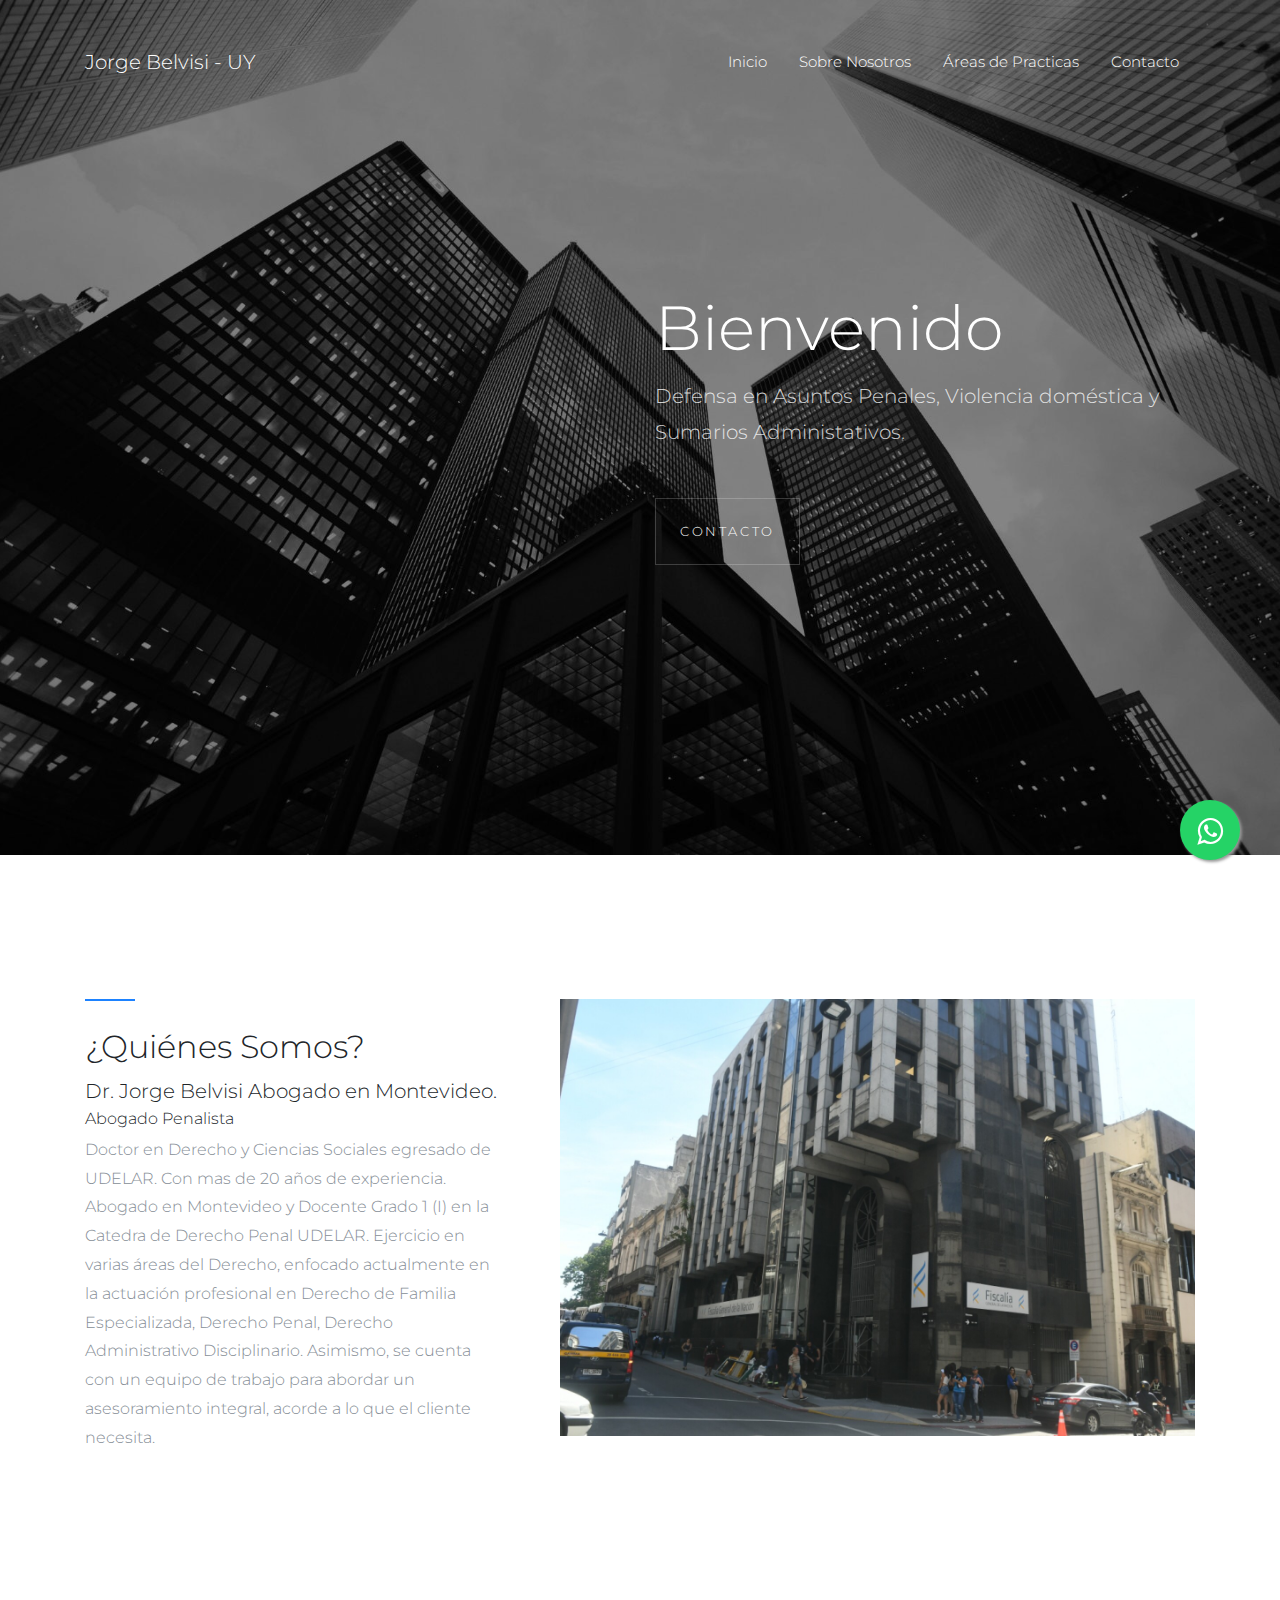
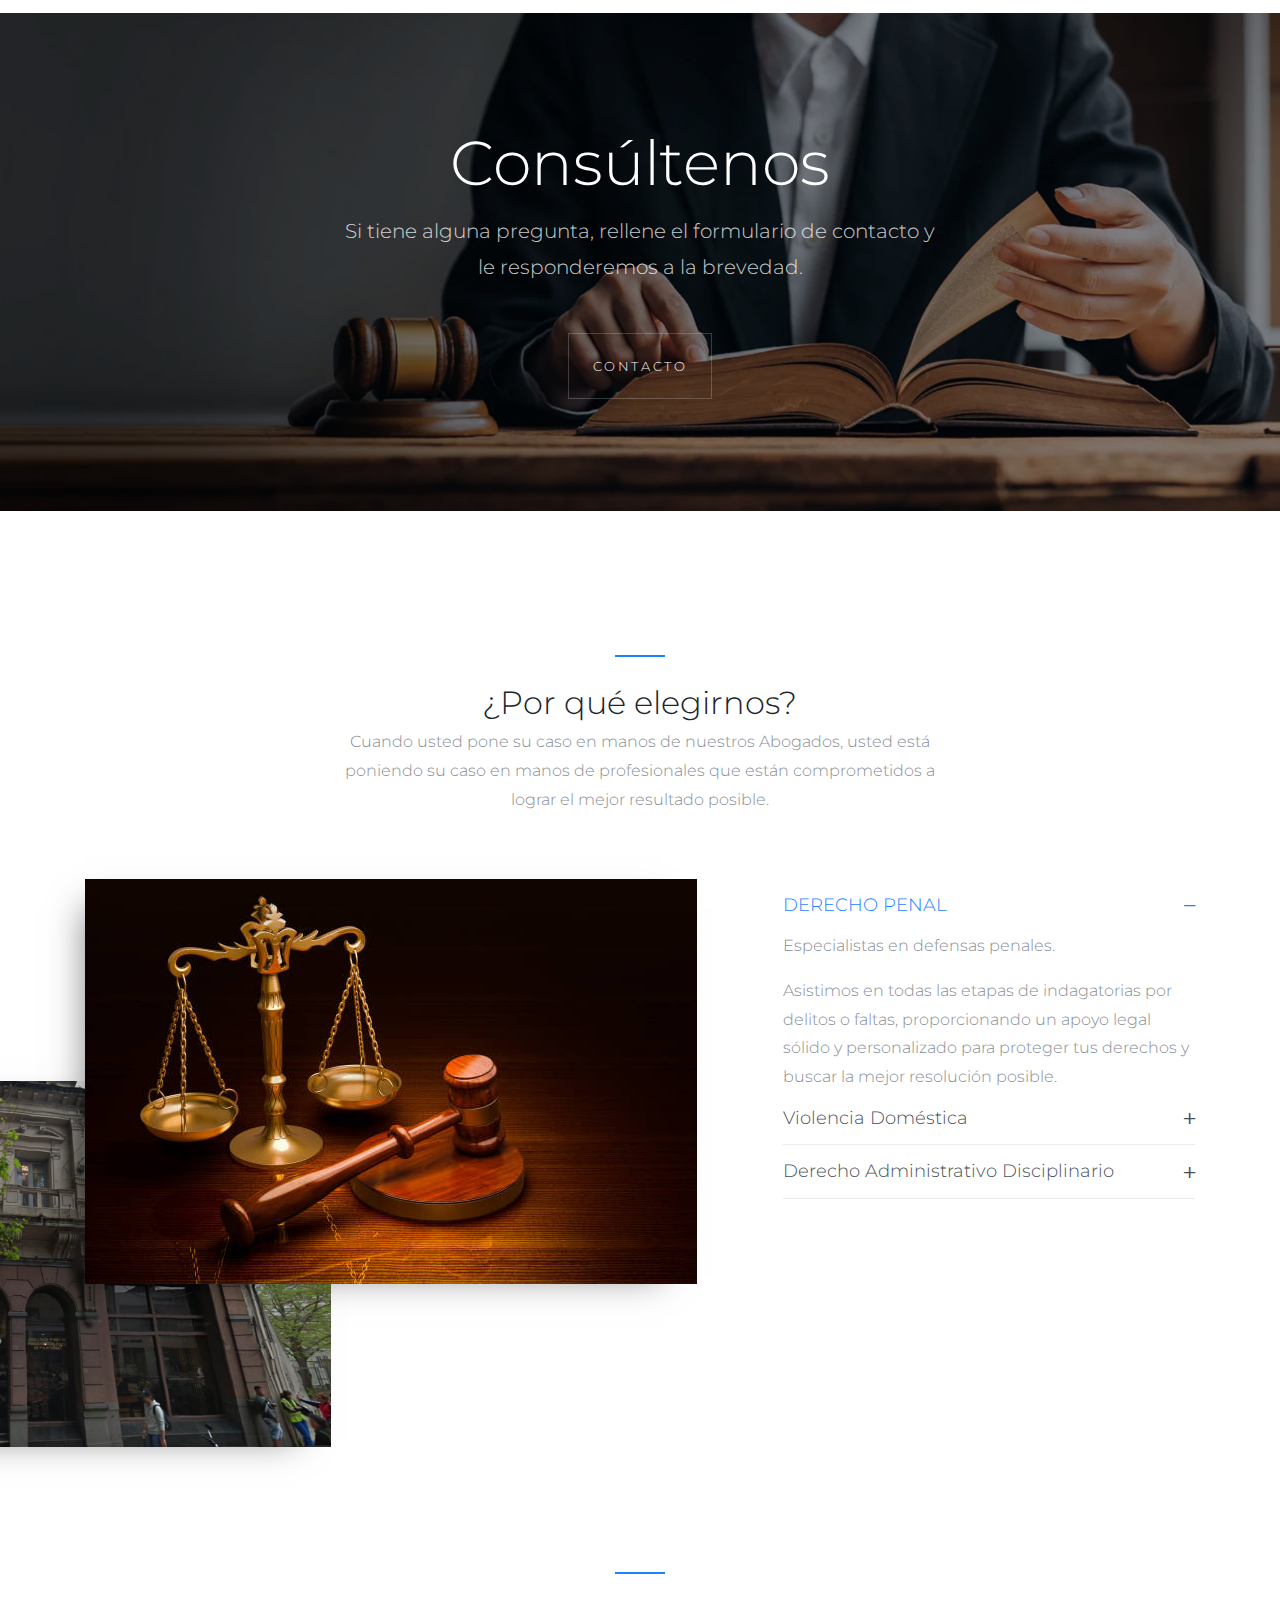
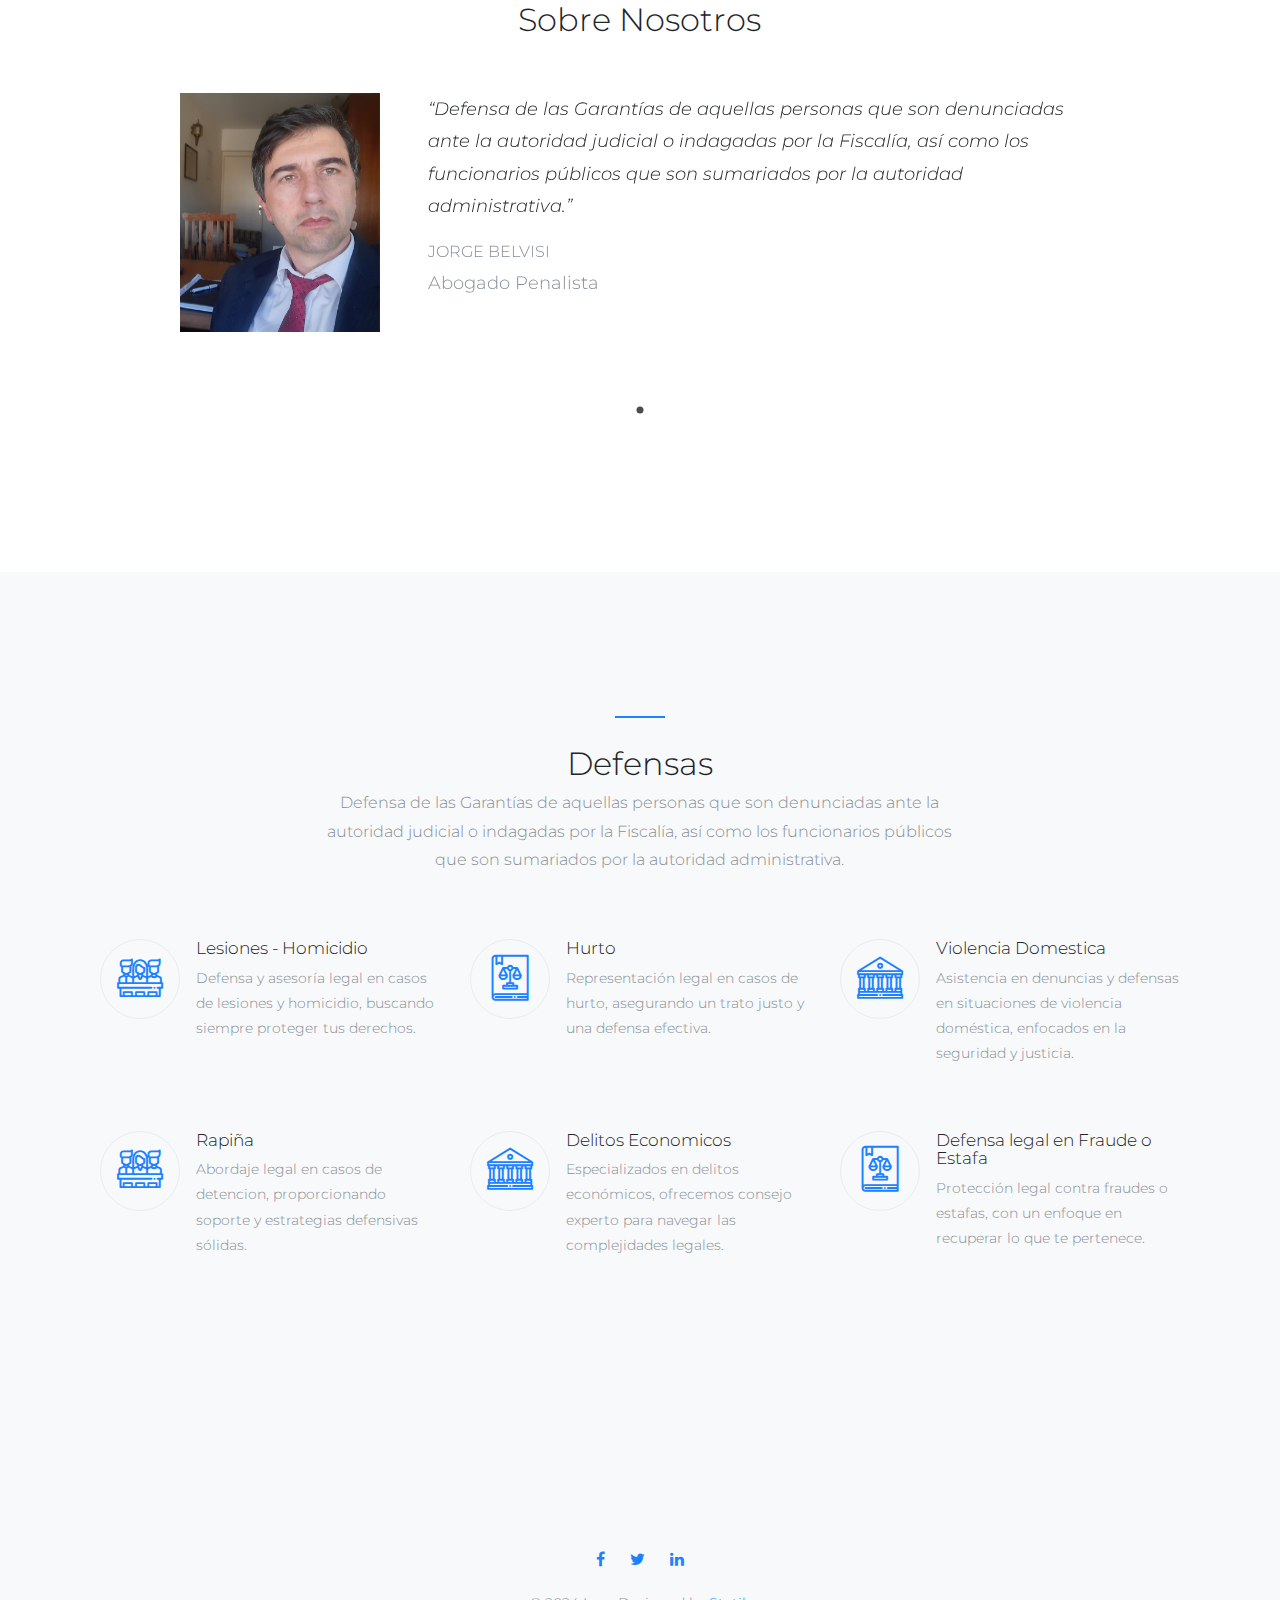
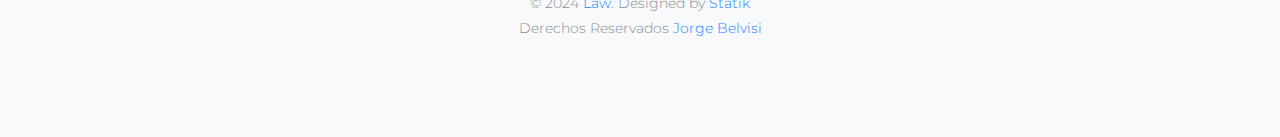
==== commit 54028cd2: "Docente Grado 1 (I)" ====
--- a/index.html
+++ b/index.html
@@ -110,7 +110,7 @@
             <h2 class="mt-0 heading-border-top mb-3 font-weight-normal">¿Quiénes Somos?</h2>
             <h5>Dr. Jorge Belvisi Abogado en Montevideo.</h5>
             <h6>Abogado Penalista</h6>
-            <p>Doctor en Derecho y Ciencias Sociales egresado de UDELAR. Con mas de 20 años de experiencia. Abogado en Montevideo y Grado 1 (I) en la Catedra de Derecho Penal UDELAR. Ejercicio en varias áreas del Derecho, enfocado actualmente en la actuación profesional en Derecho de Familia Especializada, Derecho Penal, Derecho Administrativo Disciplinario. Asimismo, se cuenta con un equipo de trabajo para abordar un asesoramiento integral, acorde a lo que el cliente necesita.</p>
+            <p>Doctor en Derecho y Ciencias Sociales egresado de UDELAR. Con mas de 20 años de experiencia. Abogado en Montevideo y Docente Grado 1 (I) en la Catedra de Derecho Penal UDELAR. Ejercicio en varias áreas del Derecho, enfocado actualmente en la actuación profesional en Derecho de Familia Especializada, Derecho Penal, Derecho Administrativo Disciplinario. Asimismo, se cuenta con un equipo de trabajo para abordar un asesoramiento integral, acorde a lo que el cliente necesita.</p>
           </div>
           <div class="col-lg-7">
             <div class="images">
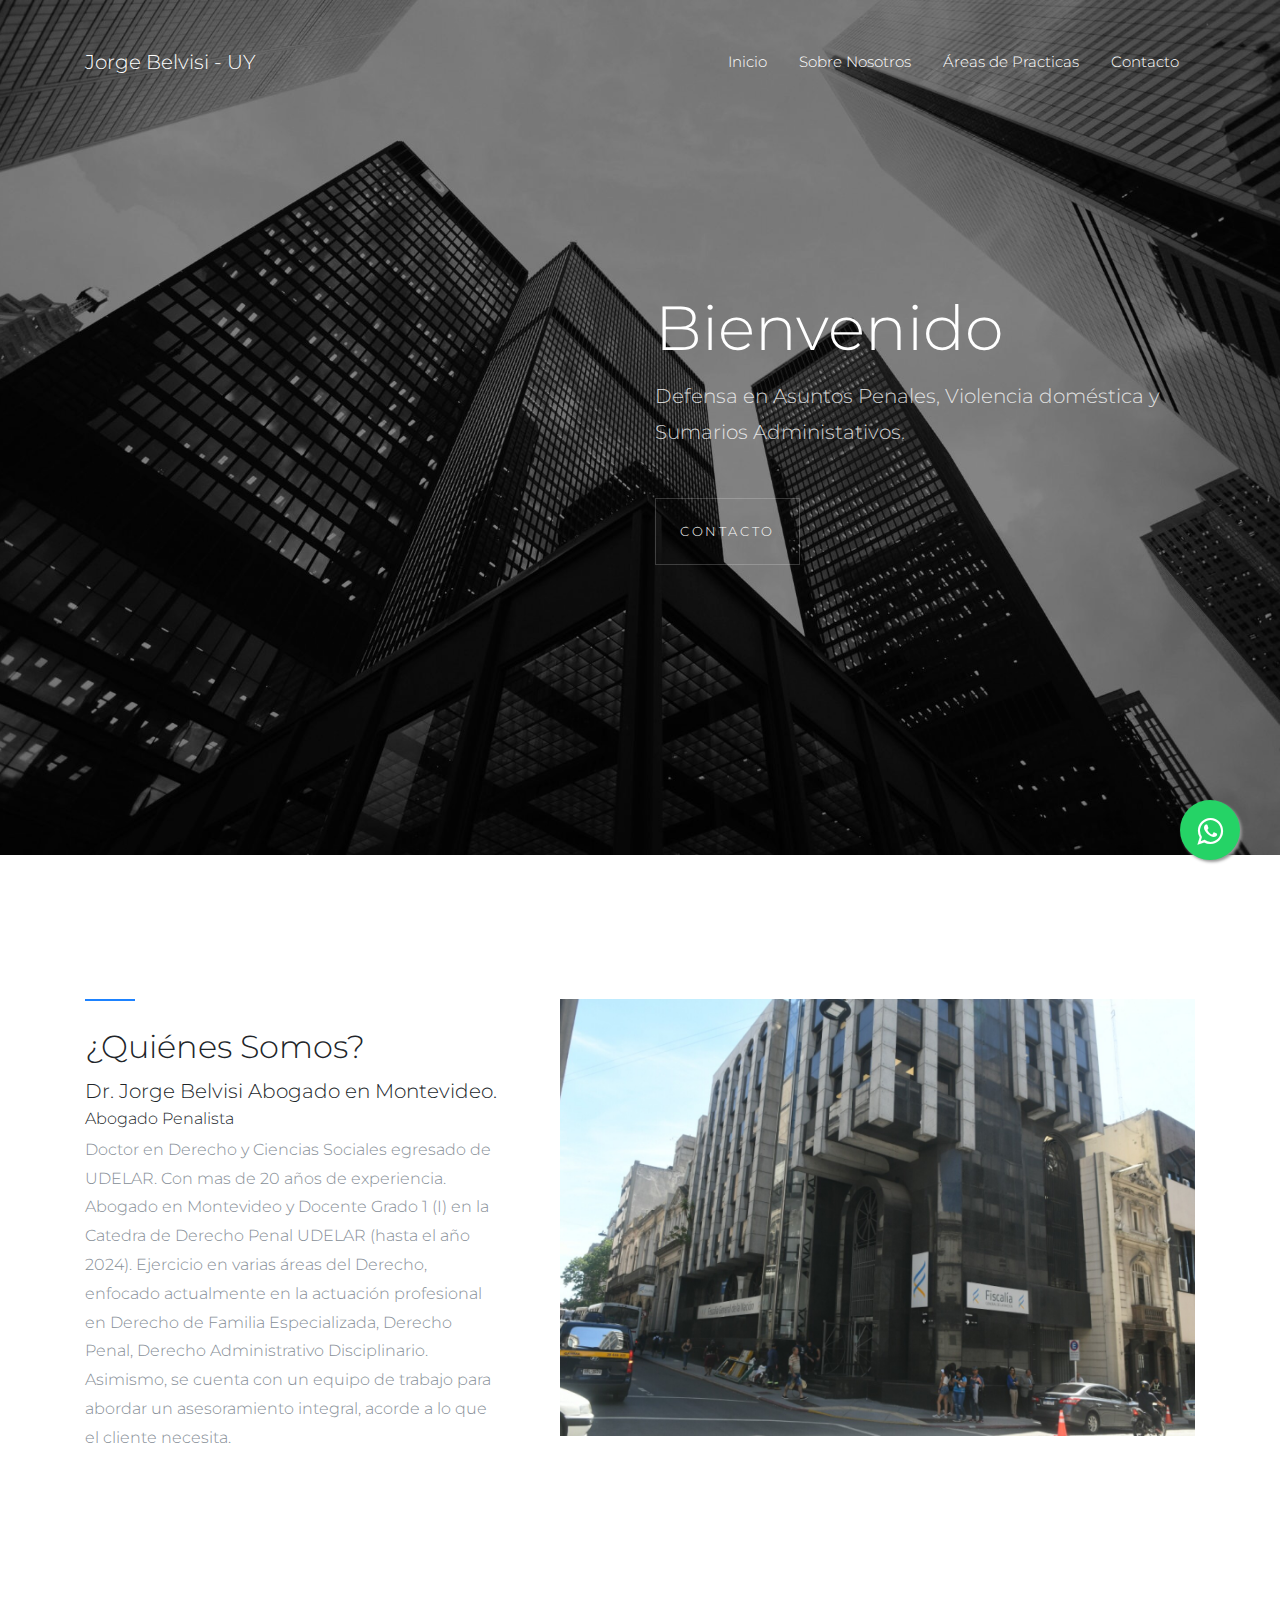
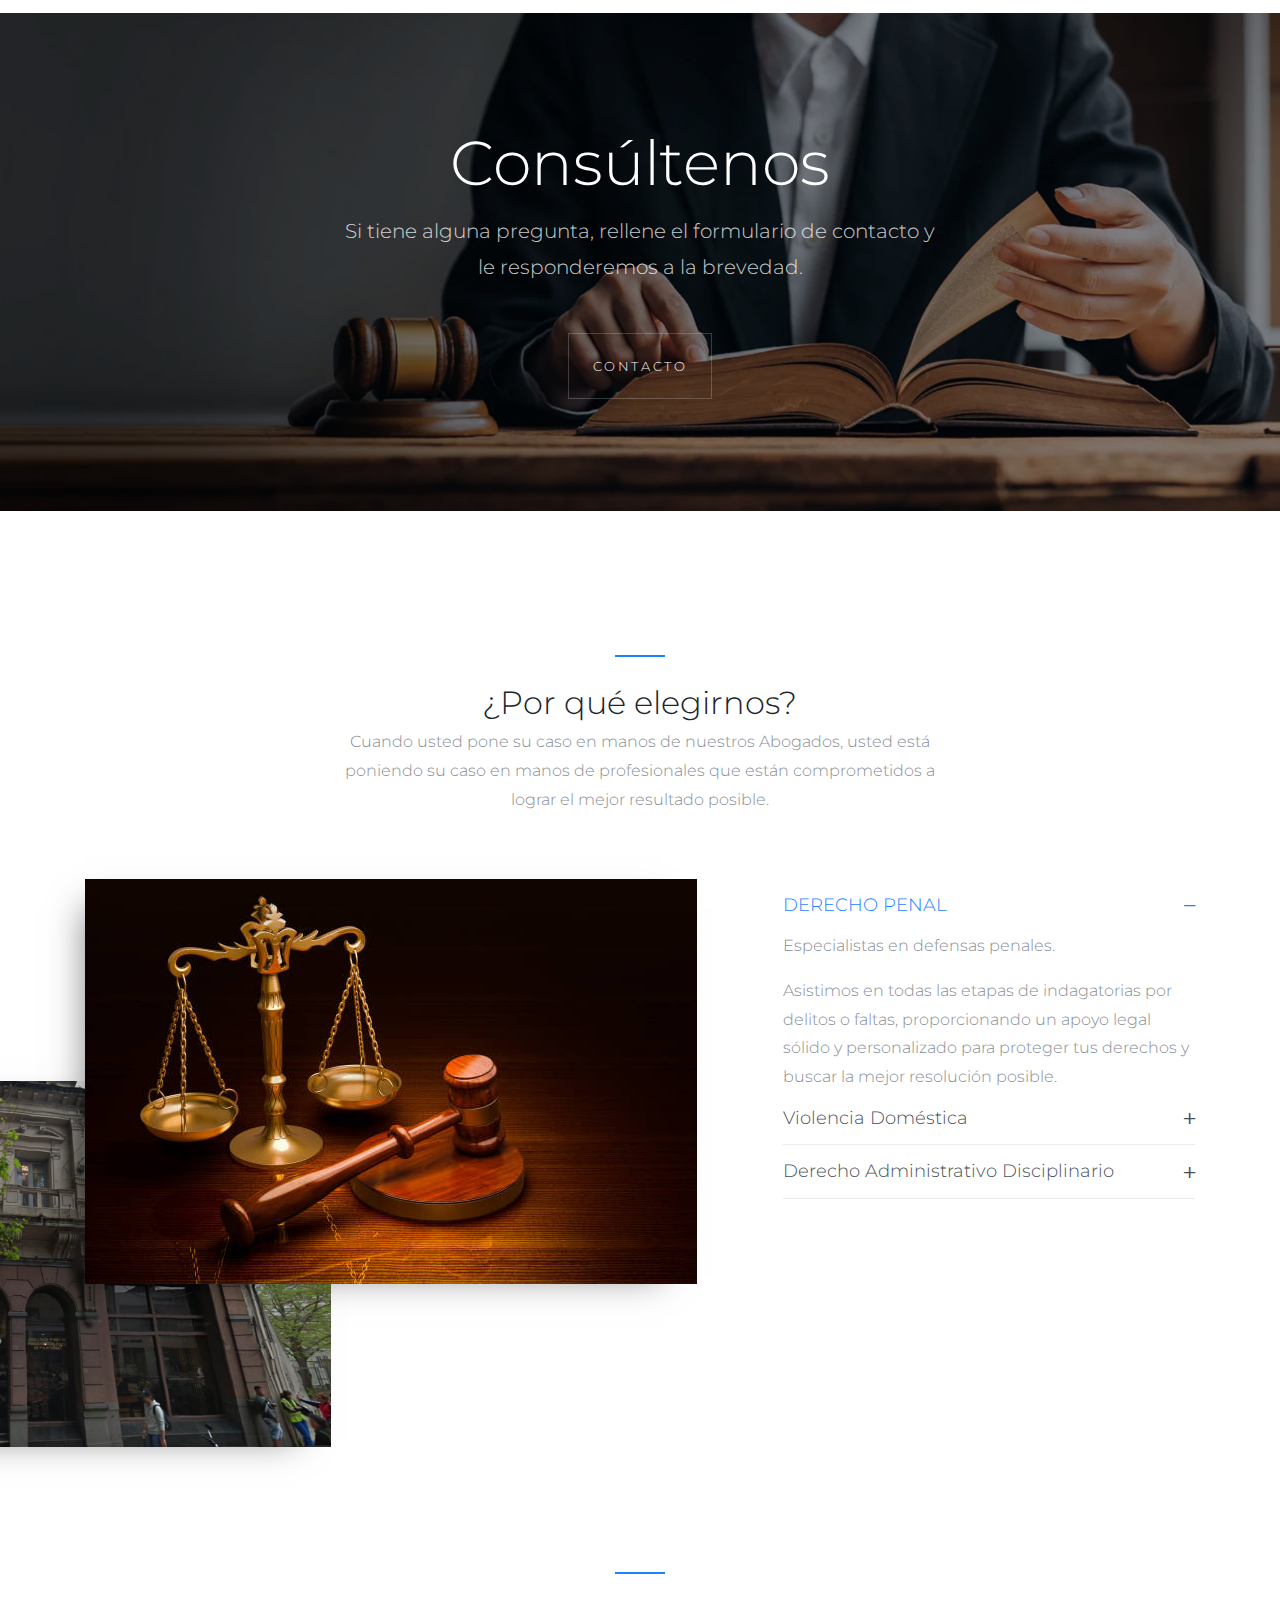
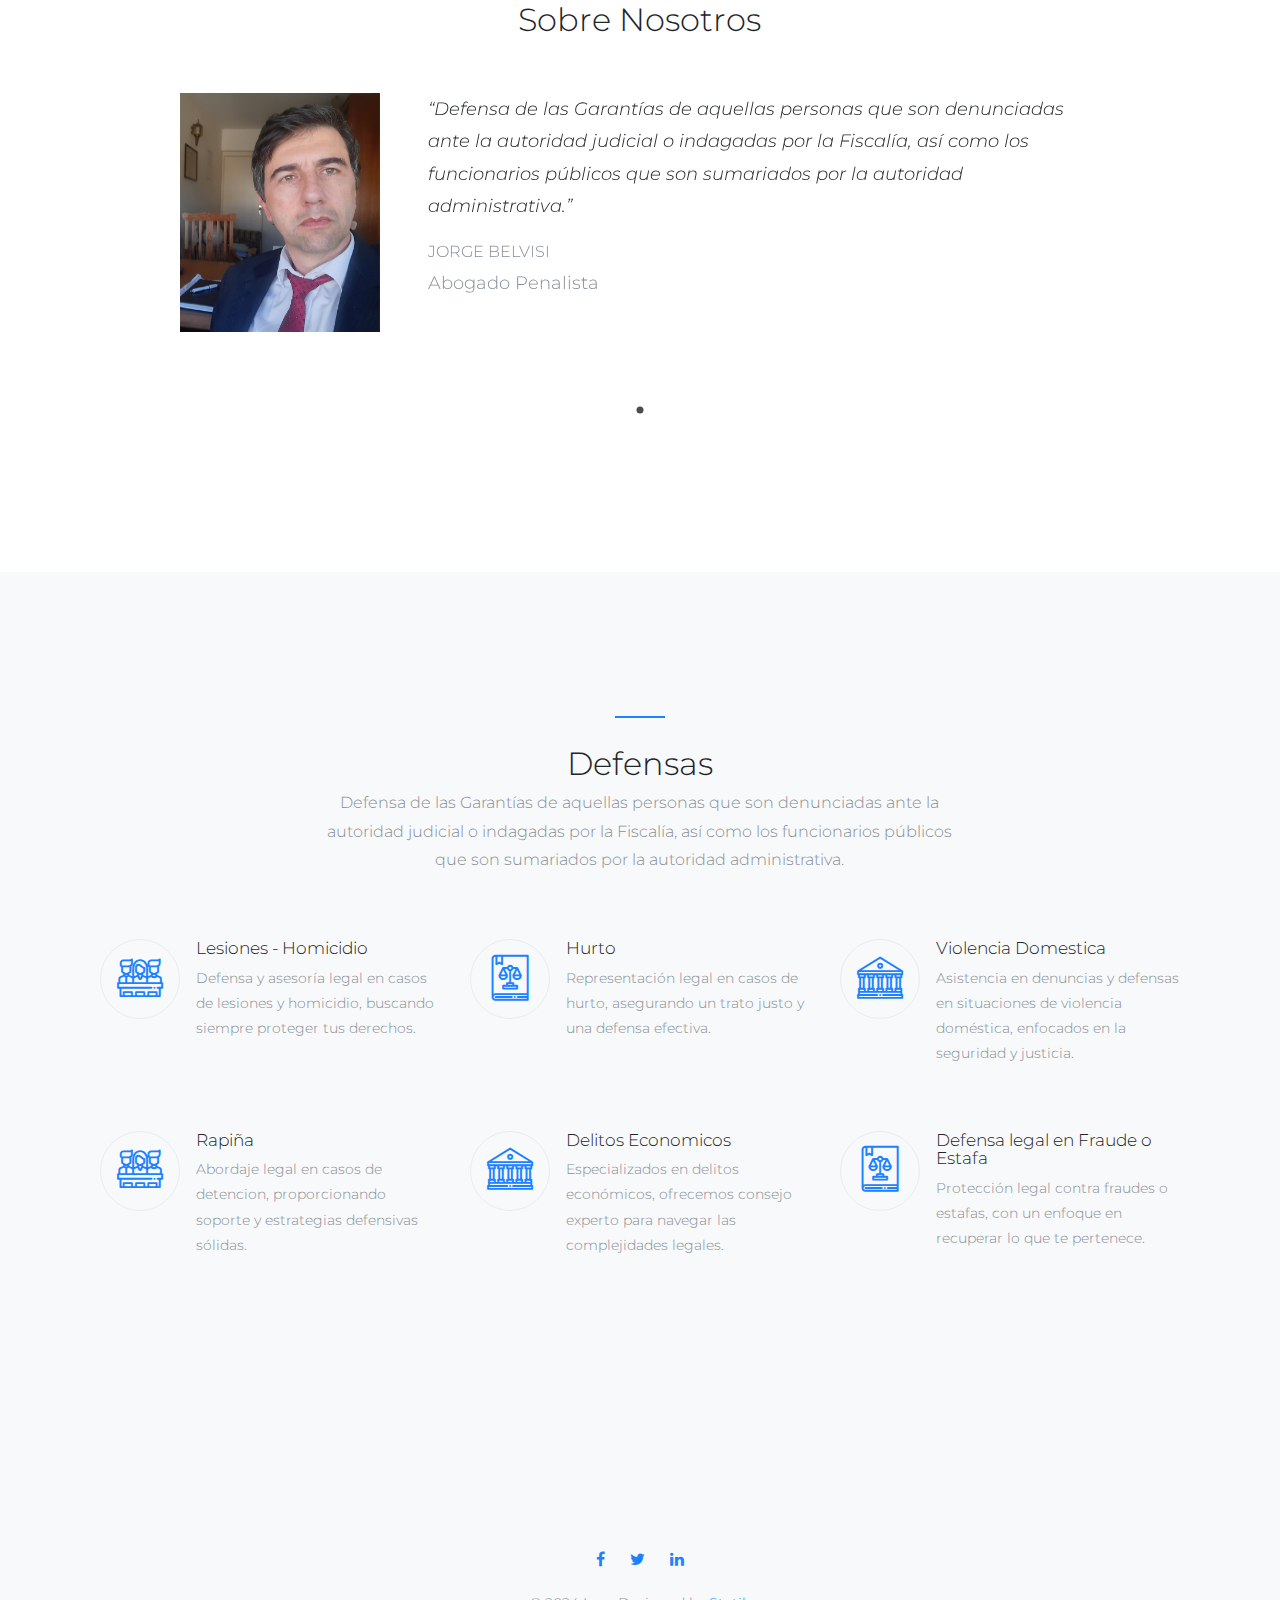
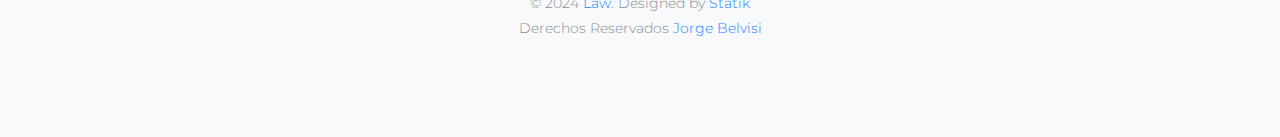
==== commit 1ad4a854: "Update index.html" ====
--- a/index.html
+++ b/index.html
@@ -1,5 +1,6 @@
 <html lang="en">
   <head>
+	  <meta name="google-site-verification" content="0HFF8OwoM9EHXJqKC8eqW7gZ_0vdLg62L1nB-ykO1Fc" />
     <!-- Google tag (gtag.js) -->
     <script async src="https://www.googletagmanager.com/gtag/js?id=AW-10953930330"></script>
     <script>
@@ -10,24 +11,22 @@
       gtag('config', 'AW-10953930330');
     </script>
   
-    <!-- Google tag (gtag.js) event - delayed navigation helper -->
+    <!-- Event snippet for Contacto 2.0 conversion page -->
     <script>
-      // Helper function to delay opening a URL until a gtag event is sent.
-      // Call it in response to an action that should navigate to a URL.
-      function gtagSendEvent(url) {
-        var callback = function () {
-          if (typeof url === 'string') {
-            window.location = url;
-          }
-        };
-        gtag('event', 'contact', {
-          'event_callback': callback,
-          'event_timeout': 2000,
-          // <event_parameters>
-        });
-        return false;
-      }
+      gtag('event', 'conversion', {
+          'send_to': 'AW-10953930330/gzLKCJDDptMZENrsnuco',
+          'value': 1.0,
+          'currency': 'USD'
+      });
     </script>
+
+	  <!-- Google Tag Manager -->
+<script>(function(w,d,s,l,i){w[l]=w[l]||[];w[l].push({'gtm.start':
+new Date().getTime(),event:'gtm.js'});var f=d.getElementsByTagName(s)[0],
+j=d.createElement(s),dl=l!='dataLayer'?'&l='+l:'';j.async=true;j.src=
+'https://www.googletagmanager.com/gtm.js?id='+i+dl;f.parentNode.insertBefore(j,f);
+})(window,document,'script','dataLayer','GTM-TZV3R8V');</script>
+<!-- End Google Tag Manager -->
     
     <!-- 
     More Templates Visit ==> ProBootstrap.com
@@ -60,6 +59,11 @@
     
 	</head>
 	<body data-spy="scroll" data-target="#pb-navbar" data-offset="200">
+
+		<!-- Google Tag Manager (noscript) -->
+<noscript><iframe src="https://www.googletagmanager.com/ns.html?id=GTM-TZV3R8V"
+height="0" width="0" style="display:none;visibility:hidden"></iframe></noscript>
+<!-- End Google Tag Manager (noscript) -->
 
     <link rel="stylesheet" href="https://maxcdn.bootstrapcdn.com/font-awesome/4.5.0/css/font-awesome.min.css">
     <a href="https://wa.link/lvnrwa" class="float" target="_blank">
@@ -110,7 +114,7 @@
             <h2 class="mt-0 heading-border-top mb-3 font-weight-normal">¿Quiénes Somos?</h2>
             <h5>Dr. Jorge Belvisi Abogado en Montevideo.</h5>
             <h6>Abogado Penalista</h6>
-            <p>Doctor en Derecho y Ciencias Sociales egresado de UDELAR. Con mas de 20 años de experiencia. Abogado en Montevideo y Docente Grado 1 (I) en la Catedra de Derecho Penal UDELAR. Ejercicio en varias áreas del Derecho, enfocado actualmente en la actuación profesional en Derecho de Familia Especializada, Derecho Penal, Derecho Administrativo Disciplinario. Asimismo, se cuenta con un equipo de trabajo para abordar un asesoramiento integral, acorde a lo que el cliente necesita.</p>
+            <p>Doctor en Derecho y Ciencias Sociales egresado de UDELAR. Con mas de 20 años de experiencia. Abogado en Montevideo y Docente Grado 1 (I) en la Catedra de Derecho Penal UDELAR (hasta el año 2024). Ejercicio en varias áreas del Derecho, enfocado actualmente en la actuación profesional en Derecho de Familia Especializada, Derecho Penal, Derecho Administrativo Disciplinario. Asimismo, se cuenta con un equipo de trabajo para abordar un asesoramiento integral, acorde a lo que el cliente necesita.</p>
           </div>
           <div class="col-lg-7">
             <div class="images">
@@ -639,4 +643,4 @@
 
     <script src="assets/js/main.js"></script>
 	</body>
-</html>+</html>
